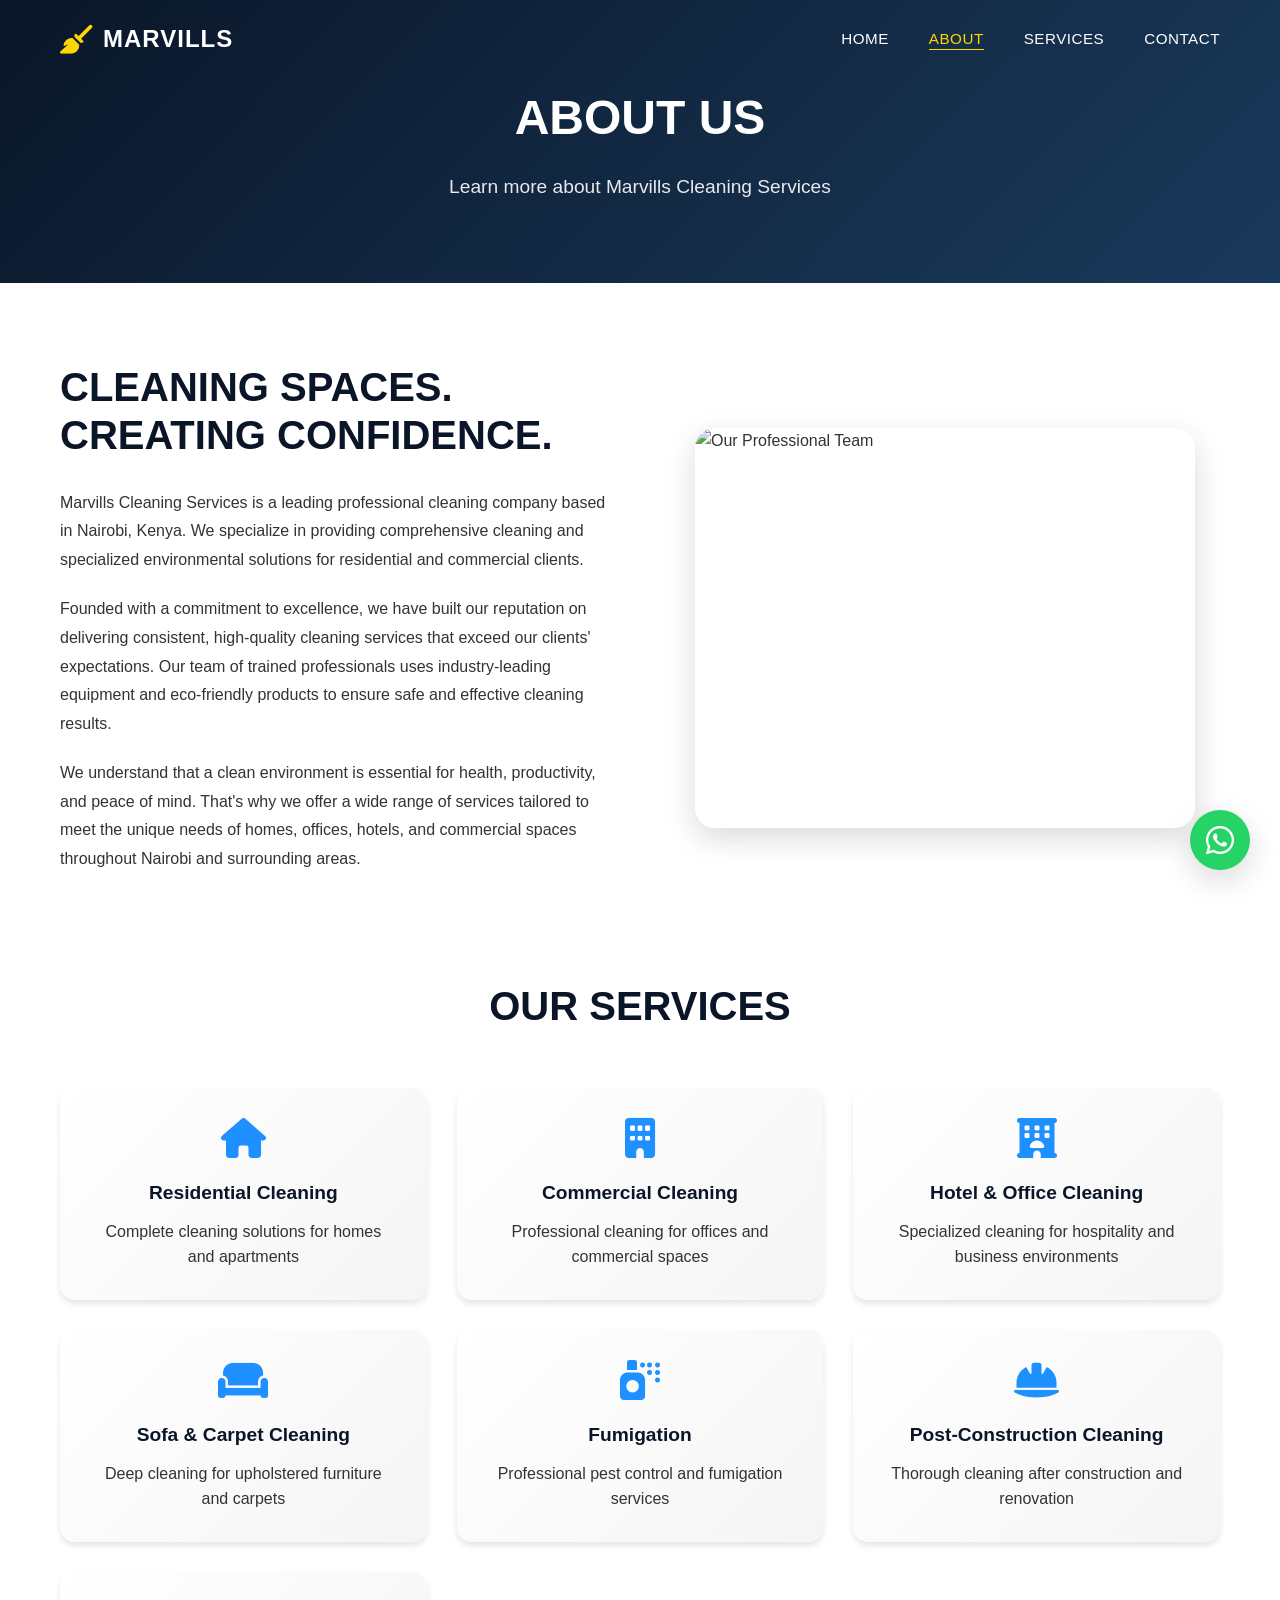
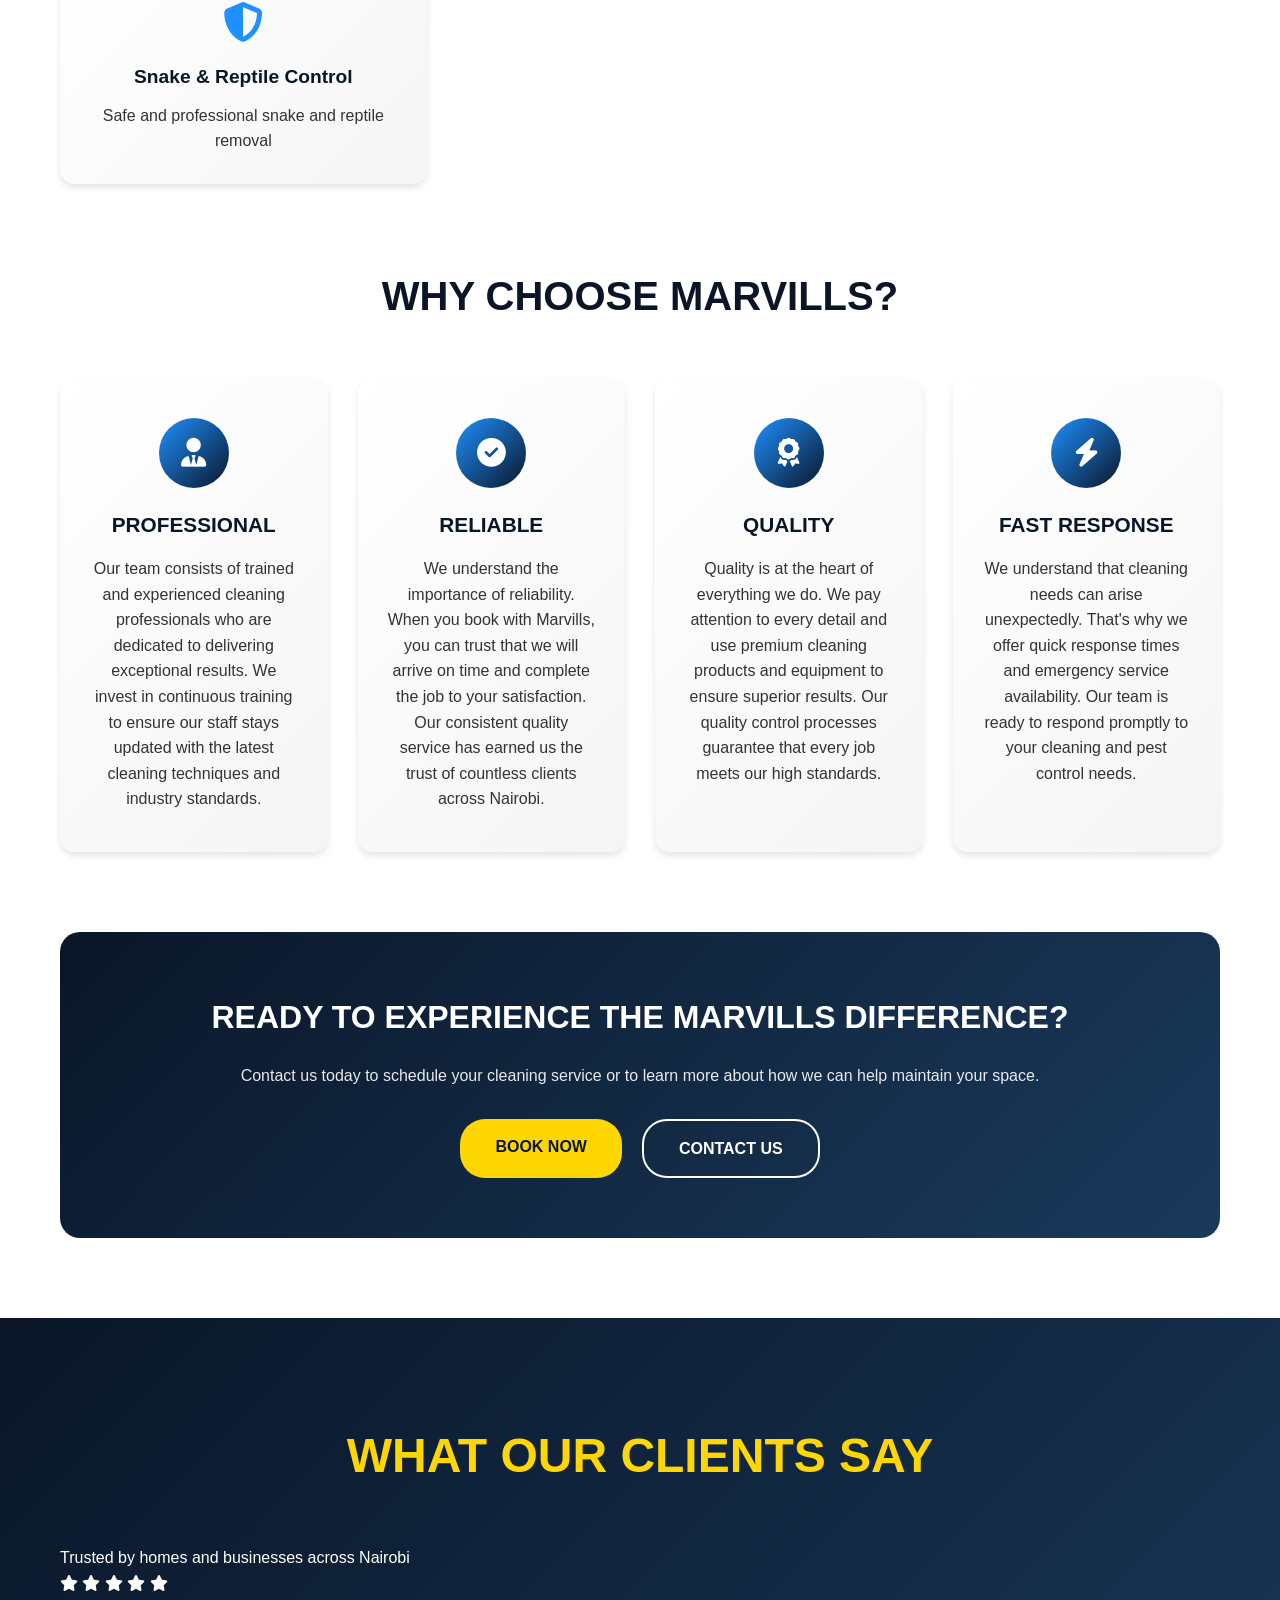
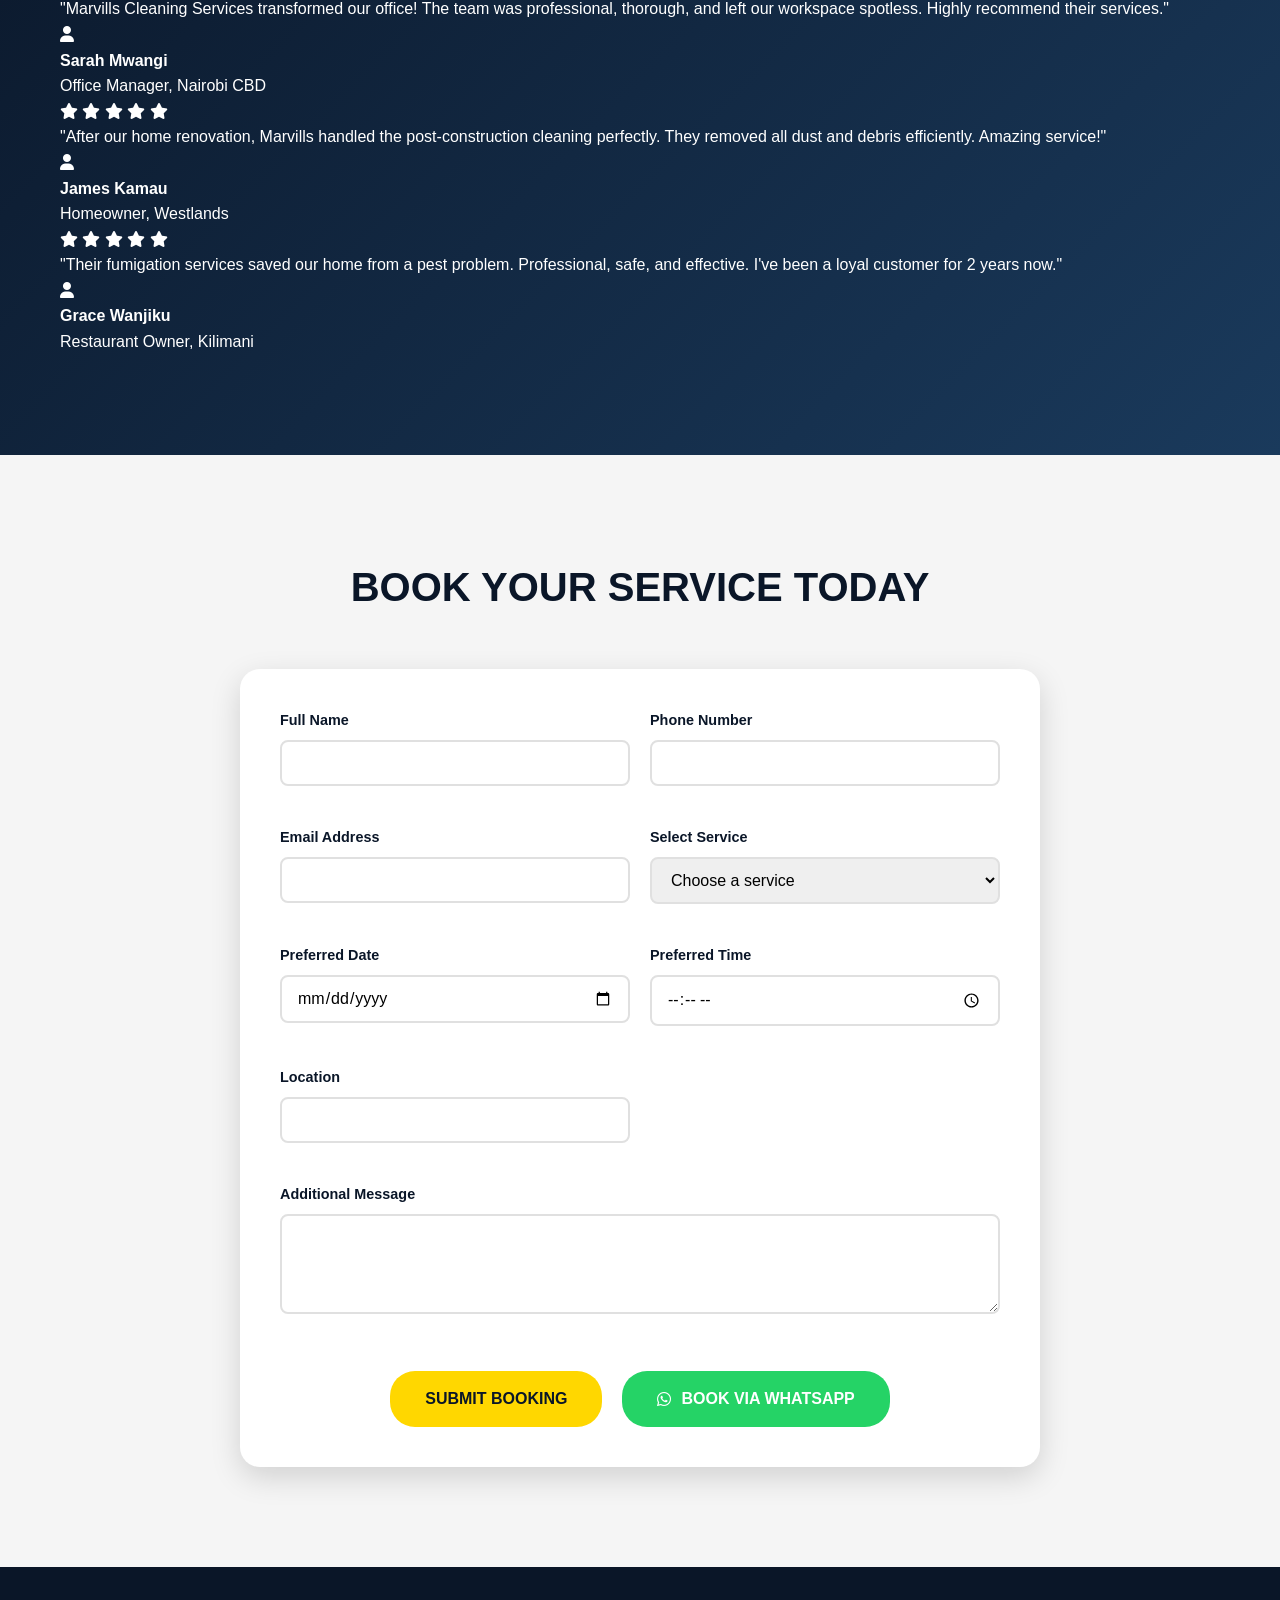
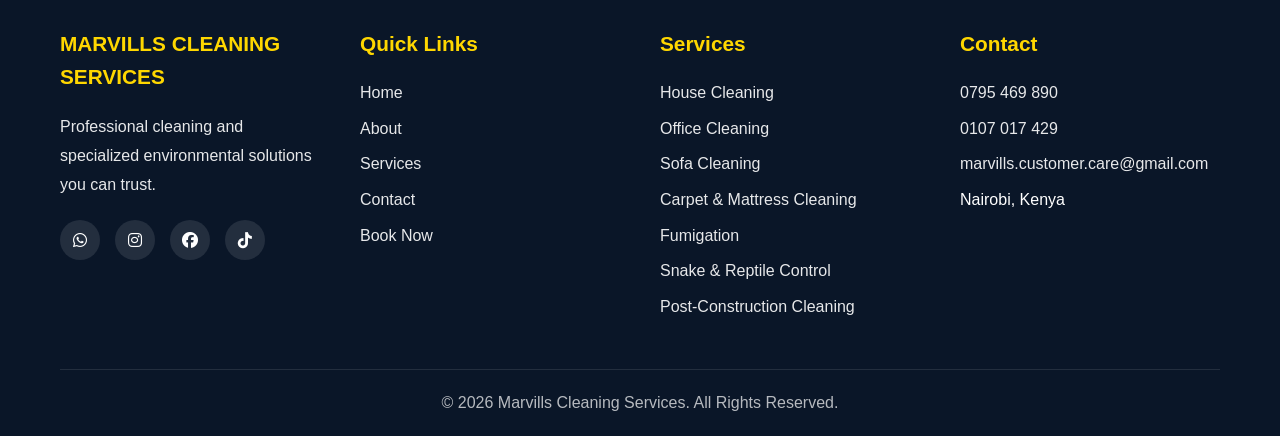
==== about.html @ 103ae38f "first commit" ====
<!DOCTYPE html>
<html lang="en">
<head>
    <meta charset="UTF-8">
    <meta name="viewport" content="width=device-width, initial-scale=1.0">
    <title>About Us | Marvills Cleaning Services</title>
    <link rel="stylesheet" href="css/style.css">
    <link rel="stylesheet" href="https://cdnjs.cloudflare.com/ajax/libs/font-awesome/6.4.0/css/all.min.css">
</head>
<body>
    <!-- Navigation -->
    <nav class="navbar" id="navbar">
        <div class="container">
            <div class="nav-content">
                <a href="index.html" class="logo">
                    <i class="fas fa-broom"></i>
                    <span>MARVILLS</span>
                </a>
                <ul class="nav-links" id="navLinks">
                    <li><a href="index.html">HOME</a></li>
                    <li><a href="about.html" class="active">ABOUT</a></li>
                    <li><a href="services.html">SERVICES</a></li>
                    <li><a href="contact.html">CONTACT</a></li>
                </ul>
                <div class="hamburger" id="hamburger">
                    <span></span>
                    <span></span>
                    <span></span>
                </div>
            </div>
        </div>
    </nav>

    <!-- Page Header -->
    <section class="page-header">
        <div class="container">
            <h1>ABOUT US</h1>
            <p>Learn more about Marvills Cleaning Services</p>
        </div>
    </section>

    <!-- About Content -->
    <section class="about-page">
        <div class="container">
            <div class="about-page-content">
                <div class="about-page-text">
                    <h2>CLEANING SPACES. CREATING CONFIDENCE.</h2>
                    <p>Marvills Cleaning Services is a leading professional cleaning company based in Nairobi, Kenya. We specialize in providing comprehensive cleaning and specialized environmental solutions for residential and commercial clients.</p>
                    <p>Founded with a commitment to excellence, we have built our reputation on delivering consistent, high-quality cleaning services that exceed our clients' expectations. Our team of trained professionals uses industry-leading equipment and eco-friendly products to ensure safe and effective cleaning results.</p>
                    <p>We understand that a clean environment is essential for health, productivity, and peace of mind. That's why we offer a wide range of services tailored to meet the unique needs of homes, offices, hotels, and commercial spaces throughout Nairobi and surrounding areas.</p>
                </div>
                <div class="about-page-image">
                    <img src="https://images.unsplash.com/photo-1581578731117-104f2a49d5f4?w=600&q=80" alt="Our Professional Team" class="about-img">
                </div>
            </div>

            <!-- Our Services -->
            <div class="our-services">
                <h2>OUR SERVICES</h2>
                <div class="services-list">
                    <div class="service-item">
                        <i class="fas fa-home"></i>
                        <h3>Residential Cleaning</h3>
                        <p>Complete cleaning solutions for homes and apartments</p>
                    </div>
                    <div class="service-item">
                        <i class="fas fa-building"></i>
                        <h3>Commercial Cleaning</h3>
                        <p>Professional cleaning for offices and commercial spaces</p>
                    </div>
                    <div class="service-item">
                        <i class="fas fa-hotel"></i>
                        <h3>Hotel & Office Cleaning</h3>
                        <p>Specialized cleaning for hospitality and business environments</p>
                    </div>
                    <div class="service-item">
                        <i class="fas fa-couch"></i>
                        <h3>Sofa & Carpet Cleaning</h3>
                        <p>Deep cleaning for upholstered furniture and carpets</p>
                    </div>
                    <div class="service-item">
                        <i class="fas fa-spray-can"></i>
                        <h3>Fumigation</h3>
                        <p>Professional pest control and fumigation services</p>
                    </div>
                    <div class="service-item">
                        <i class="fas fa-hard-hat"></i>
                        <h3>Post-Construction Cleaning</h3>
                        <p>Thorough cleaning after construction and renovation</p>
                    </div>
                    <div class="service-item">
                        <i class="fas fa-shield-alt"></i>
                        <h3>Snake & Reptile Control</h3>
                        <p>Safe and professional snake and reptile removal</p>
                    </div>
                </div>
            </div>

            <!-- Why Choose Us -->
            <div class="why-choose-page">
                <h2>WHY CHOOSE MARVILLS?</h2>
                <div class="why-grid-page">
                    <div class="why-card-page">
                        <div class="why-icon">
                            <i class="fas fa-user-tie"></i>
                        </div>
                        <h3>PROFESSIONAL</h3>
                        <p>Our team consists of trained and experienced cleaning professionals who are dedicated to delivering exceptional results. We invest in continuous training to ensure our staff stays updated with the latest cleaning techniques and industry standards.</p>
                    </div>
                    <div class="why-card-page">
                        <div class="why-icon">
                            <i class="fas fa-check-circle"></i>
                        </div>
                        <h3>RELIABLE</h3>
                        <p>We understand the importance of reliability. When you book with Marvills, you can trust that we will arrive on time and complete the job to your satisfaction. Our consistent quality service has earned us the trust of countless clients across Nairobi.</p>
                    </div>
                    <div class="why-card-page">
                        <div class="why-icon">
                            <i class="fas fa-award"></i>
                        </div>
                        <h3>QUALITY</h3>
                        <p>Quality is at the heart of everything we do. We pay attention to every detail and use premium cleaning products and equipment to ensure superior results. Our quality control processes guarantee that every job meets our high standards.</p>
                    </div>
                    <div class="why-card-page">
                        <div class="why-icon">
                            <i class="fas fa-bolt"></i>
                        </div>
                        <h3>FAST RESPONSE</h3>
                        <p>We understand that cleaning needs can arise unexpectedly. That's why we offer quick response times and emergency service availability. Our team is ready to respond promptly to your cleaning and pest control needs.</p>
                    </div>
                </div>
            </div>

            <!-- Call to Action -->
            <div class="cta-section">
                <h2>READY TO EXPERIENCE THE MARVILLS DIFFERENCE?</h2>
                <p>Contact us today to schedule your cleaning service or to learn more about how we can help maintain your space.</p>
                <div class="cta-buttons">
                    <a href="#booking" class="btn-primary">BOOK NOW</a>
                    <a href="contact.html" class="btn-secondary">CONTACT US</a>
                </div>
            </div>
        </div>
    </section>

    <!-- Testimonials Section -->
    <section class="testimonials-section">
        <div class="container">
            <h2>WHAT OUR CLIENTS SAY</h2>
            <p>Trusted by homes and businesses across Nairobi</p>
            <div class="testimonials-grid">
                <div class="testimonial-card">
                    <div class="testimonial-rating">
                        <i class="fas fa-star"></i>
                        <i class="fas fa-star"></i>
                        <i class="fas fa-star"></i>
                        <i class="fas fa-star"></i>
                        <i class="fas fa-star"></i>
                    </div>
                    <p class="testimonial-text">"Marvills Cleaning Services transformed our office! The team was professional, thorough, and left our workspace spotless. Highly recommend their services."</p>
                    <div class="testimonial-author">
                        <div class="author-avatar">
                            <i class="fas fa-user"></i>
                        </div>
                        <div class="author-info">
                            <h4>Sarah Mwangi</h4>
                            <p>Office Manager, Nairobi CBD</p>
                        </div>
                    </div>
                </div>
                <div class="testimonial-card">
                    <div class="testimonial-rating">
                        <i class="fas fa-star"></i>
                        <i class="fas fa-star"></i>
                        <i class="fas fa-star"></i>
                        <i class="fas fa-star"></i>
                        <i class="fas fa-star"></i>
                    </div>
                    <p class="testimonial-text">"After our home renovation, Marvills handled the post-construction cleaning perfectly. They removed all dust and debris efficiently. Amazing service!"</p>
                    <div class="testimonial-author">
                        <div class="author-avatar">
                            <i class="fas fa-user"></i>
                        </div>
                        <div class="author-info">
                            <h4>James Kamau</h4>
                            <p>Homeowner, Westlands</p>
                        </div>
                    </div>
                </div>
                <div class="testimonial-card">
                    <div class="testimonial-rating">
                        <i class="fas fa-star"></i>
                        <i class="fas fa-star"></i>
                        <i class="fas fa-star"></i>
                        <i class="fas fa-star"></i>
                        <i class="fas fa-star"></i>
                    </div>
                    <p class="testimonial-text">"Their fumigation services saved our home from a pest problem. Professional, safe, and effective. I've been a loyal customer for 2 years now."</p>
                    <div class="testimonial-author">
                        <div class="author-avatar">
                            <i class="fas fa-user"></i>
                        </div>
                        <div class="author-info">
                            <h4>Grace Wanjiku</h4>
                            <p>Restaurant Owner, Kilimani</p>
                        </div>
                    </div>
                </div>
            </div>
        </div>
    </section>

    <!-- Booking Section -->
    <section class="booking-section" id="booking">
        <div class="container">
            <h2>BOOK YOUR SERVICE TODAY</h2>
            <form class="booking-form" id="bookingForm">
                <div class="form-grid">
                    <div class="form-group">
                        <label for="fullName">Full Name</label>
                        <input type="text" id="fullName" name="fullName" required>
                    </div>
                    <div class="form-group">
                        <label for="phone">Phone Number</label>
                        <input type="tel" id="phone" name="phone" required>
                    </div>
                    <div class="form-group">
                        <label for="email">Email Address</label>
                        <input type="email" id="email" name="email" required>
                    </div>
                    <div class="form-group">
                        <label for="service">Select Service</label>
                        <select id="service" name="service" required>
                            <option value="">Choose a service</option>
                            <option value="post-construction">Post-Construction Cleaning</option>
                            <option value="hotel-office">Hotel & Office Cleaning</option>
                            <option value="mattress-carpet">Mattress & Carpet Cleaning</option>
                            <option value="interior-car">Interior Car Cleaning</option>
                            <option value="house-apartment">House & Apartment Cleaning</option>
                            <option value="fumigation">Interior Fumigation Services</option>
                            <option value="sofa">Sofa Cleaning</option>
                            <option value="snake-reptile">Snake & Reptile Control</option>
                            <option value="specialized">Specialized Cleaning</option>
                            <option value="other">Other</option>
                        </select>
                    </div>
                    <div class="form-group">
                        <label for="date">Preferred Date</label>
                        <input type="date" id="date" name="date" required>
                    </div>
                    <div class="form-group">
                        <label for="time">Preferred Time</label>
                        <input type="time" id="time" name="time" required>
                    </div>
                    <div class="form-group">
                        <label for="location">Location</label>
                        <input type="text" id="location" name="location" required>
                    </div>
                    <div class="form-group full-width">
                        <label for="message">Additional Message</label>
                        <textarea id="message" name="message" rows="4"></textarea>
                    </div>
                </div>
                <div class="form-buttons">
                    <button type="submit" class="btn-primary">SUBMIT BOOKING</button>
                    <a href="https://wa.me/254795469890?text=Hello%20Marvills%20Cleaning%20Services,%20I%20would%20like%20to%20book%20a%20service." target="_blank" class="btn-whatsapp">
                        <i class="fab fa-whatsapp"></i>
                        BOOK VIA WHATSAPP
                    </a>
                </div>
            </form>
            <div class="success-message" id="successMessage" style="display: none;">
                <i class="fas fa-check-circle"></i>
                <h3>Booking Submitted Successfully!</h3>
                <p>Thank you for choosing Marvills Cleaning Services. We will contact you shortly to confirm your booking.</p>
                <button class="btn-primary" onclick="resetForm()">BOOK ANOTHER SERVICE</button>
            </div>
        </div>
    </section>

    <!-- Footer -->
    <footer class="footer">
        <div class="container">
            <div class="footer-grid">
                <div class="footer-section">
                    <h3>MARVILLS CLEANING SERVICES</h3>
                    <p>Professional cleaning and specialized environmental solutions you can trust.</p>
                    <div class="social-links">
                        <a href="https://wa.me/254795469890" target="_blank"><i class="fab fa-whatsapp"></i></a>
                        <a href="#" target="_blank"><i class="fab fa-instagram"></i></a>
                        <a href="#" target="_blank"><i class="fab fa-facebook"></i></a>
                        <a href="https://tiktok.com/@marvills.fumigators" target="_blank"><i class="fab fa-tiktok"></i></a>
                    </div>
                </div>
                <div class="footer-section">
                    <h3>Quick Links</h3>
                    <ul>
                        <li><a href="index.html">Home</a></li>
                        <li><a href="about.html">About</a></li>
                        <li><a href="services.html">Services</a></li>
                        <li><a href="contact.html">Contact</a></li>
                        <li><a href="#booking">Book Now</a></li>
                    </ul>
                </div>
                <div class="footer-section">
                    <h3>Services</h3>
                    <ul>
                        <li><a href="services.html">House Cleaning</a></li>
                        <li><a href="services.html">Office Cleaning</a></li>
                        <li><a href="services.html">Sofa Cleaning</a></li>
                        <li><a href="services.html">Carpet & Mattress Cleaning</a></li>
                        <li><a href="services.html">Fumigation</a></li>
                        <li><a href="services.html">Snake & Reptile Control</a></li>
                        <li><a href="services.html">Post-Construction Cleaning</a></li>
                    </ul>
                </div>
                <div class="footer-section">
                    <h3>Contact</h3>
                    <ul>
                        <li><a href="tel:0795469890">0795 469 890</a></li>
                        <li><a href="tel:0107017429">0107 017 429</a></li>
                        <li><a href="mailto:marvills.customer.care@gmail.com">marvills.customer.care@gmail.com</a></li>
                        <li>Nairobi, Kenya</li>
                    </ul>
                </div>
            </div>
            <div class="footer-bottom">
                <p>&copy; <span id="currentYear"></span> Marvills Cleaning Services. All Rights Reserved.</p>
            </div>
        </div>
    </footer>

    <!-- Floating WhatsApp -->
    <a href="https://wa.me/254795469890?text=Hello%20Marvills%20Cleaning%20Services,%20I%20would%20like%20to%20enquire%20about%20your%20services." target="_blank" class="floating-whatsapp">
        <i class="fab fa-whatsapp"></i>
    </a>

    <!-- Back to Top -->
    <button class="back-to-top" id="backToTop">
        <i class="fas fa-arrow-up"></i>
    </button>

    <script src="js/script.js"></script>
</body>
</html>
---- css/style.css ----
/* Reset and Base Styles */
* {
    margin: 0;
    padding: 0;
    box-sizing: border-box;
}

:root {
    --navy-blue: #0a1628;
    --bright-blue: #1e90ff;
    --white: #ffffff;
    --gold: #ffd700;
    --light-gray: #f5f5f5;
    --dark-gray: #333333;
    --shadow: 0 4px 6px rgba(0, 0, 0, 0.1);
    --shadow-lg: 0 10px 30px rgba(0, 0, 0, 0.15);
    --transition: all 0.3s ease;
}

body {
    font-family: 'Segoe UI', Tahoma, Geneva, Verdana, sans-serif;
    line-height: 1.6;
    color: var(--dark-gray);
    background-color: var(--white);
    overflow-x: hidden;
}

.container {
    max-width: 1200px;
    margin: 0 auto;
    padding: 0 20px;
}

/* Navigation */
.navbar {
    background-color: transparent;
    position: absolute;
    top: 0;
    left: 0;
    right: 0;
    z-index: 1000;
    transition: var(--transition);
}

.navbar.scrolled {
    background-color: rgba(10, 22, 40, 0.95);
    backdrop-filter: blur(10px);
    position: sticky;
}

.nav-content {
    display: flex;
    justify-content: space-between;
    align-items: center;
    padding: 20px 0;
}

.logo {
    display: flex;
    align-items: center;
    gap: 10px;
    color: var(--white);
    text-decoration: none;
    font-size: 1.5rem;
    font-weight: 700;
    letter-spacing: 1px;
}

.logo i {
    color: var(--gold);
    font-size: 1.8rem;
}

.nav-links {
    display: flex;
    list-style: none;
    align-items: center;
    gap: 40px;
}

.nav-links a {
    color: var(--white);
    text-decoration: none;
    font-weight: 500;
    font-size: 0.95rem;
    letter-spacing: 0.5px;
    transition: var(--transition);
    position: relative;
}

.nav-links a::after {
    content: '';
    position: absolute;
    bottom: -3px;
    left: 0;
    width: 0;
    height: 1px;
    background-color: var(--gold);
    transition: var(--transition);
}

.nav-links a:hover::after,
.nav-links a.active::after {
    width: 100%;
}

.nav-links a:hover,
.nav-links a.active {
    color: var(--gold);
}

.hamburger {
    display: none;
    flex-direction: column;
    cursor: pointer;
    gap: 5px;
}

.hamburger span {
    width: 25px;
    height: 3px;
    background-color: var(--white);
    transition: var(--transition);
}

.hamburger.active span:nth-child(1) {
    transform: rotate(45deg) translate(5px, 5px);
}

.hamburger.active span:nth-child(2) {
    opacity: 0;
}

.hamburger.active span:nth-child(3) {
    transform: rotate(-45deg) translate(7px, -6px);
}

/* Hero Section */
.hero {
    position: relative;
    min-height: 100vh;
    display: flex;
    align-items: center;
    overflow: hidden;
    background: linear-gradient(135deg, var(--navy-blue) 0%, #1a3a5c 100%);
}

.hero-background {
    position: absolute;
    top: 0;
    left: 0;
    width: 100%;
    height: 100%;
    z-index: 0;
}

.hero-background img {
    width: 100%;
    height: 100%;
    object-fit: cover;
    opacity: 0.15;
}

.hero-overlay {
    position: absolute;
    top: 0;
    left: 0;
    right: 0;
    bottom: 0;
    background: linear-gradient(135deg, rgba(10, 22, 40, 0.85) 0%, rgba(26, 58, 92, 0.75) 100%);
    z-index: 1;
}

.hero-layout {
    position: relative;
    z-index: 2;
    display: grid;
    grid-template-columns: 1fr 1fr;
    gap: 60px;
    align-items: center;
    padding: 120px 20px 80px;
}

/* Left Side - Content */
.hero-left {
    display: flex;
    flex-direction: column;
    gap: 30px;
    animation: fadeInUp 1s ease;
}

.hero-categories {
    display: flex;
    gap: 15px;
}

.category-btn {
    background: rgba(255, 255, 255, 0.1);
    border: 2px solid rgba(255, 255, 255, 0.3);
    color: var(--white);
    padding: 12px 24px;
    border-radius: 30px;
    font-size: 0.9rem;
    font-weight: 600;
    cursor: pointer;
    transition: var(--transition);
    backdrop-filter: blur(10px);
}

.category-btn:hover,
.category-btn.active {
    background: var(--gold);
    border-color: var(--gold);
    color: var(--navy-blue);
    transform: translateY(-2px);
}

.hero-headline {
    display: flex;
    flex-direction: column;
    gap: 5px;
}

.hero-headline h1 {
    font-size: 4rem;
    font-weight: 800;
    color: var(--white);
    line-height: 1.1;
    margin: 0;
    letter-spacing: -2px;
}

.gold-text {
    color: var(--gold);
    background: linear-gradient(135deg, var(--gold) 0%, #ffed4a 100%);
    -webkit-background-clip: text;
    -webkit-text-fill-color: transparent;
    background-clip: text;
}

.hero-description {
    font-size: 1.2rem;
    color: rgba(255, 255, 255, 0.9);
    line-height: 1.8;
    max-width: 500px;
    margin: 0;
}

.hero-cta {
    margin-top: 10px;
}

.hero-btn {
    display: inline-flex;
    align-items: center;
    gap: 12px;
    padding: 18px 40px;
    font-size: 1.1rem;
    border-radius: 30px;
    box-shadow: 0 8px 25px rgba(255, 215, 0, 0.3);
}

.hero-btn:hover {
    transform: translateY(-3px);
    box-shadow: 0 12px 35px rgba(255, 215, 0, 0.4);
}

/* Right Side - Product/Stats */
.hero-right {
    display: flex;
    justify-content: center;
    align-items: center;
    animation: fadeInUp 1s ease 0.3s backwards;
}

.hero-product {
    position: relative;
    display: flex;
    align-items: center;
    gap: 40px;
}

.product-image {
    width: 350px;
    height: 450px;
    object-fit: cover;
    border-radius: 20px;
    box-shadow: 0 20px 60px rgba(0, 0, 0, 0.3);
    filter: brightness(1.1);
    transition: var(--transition);
}

.product-image:hover {
    transform: scale(1.02);
}

.hero-stats-card {
    background: rgba(255, 255, 255, 0.95);
    border-radius: 20px;
    padding: 35px;
    box-shadow: 0 20px 60px rgba(0, 0, 0, 0.2);
    backdrop-filter: blur(20px);
    max-width: 320px;
    position: relative;
    z-index: 3;
}

.stats-header {
    margin-bottom: 25px;
}

.stats-badge {
    background: linear-gradient(135deg, var(--navy-blue) 0%, var(--bright-blue) 100%);
    color: var(--white);
    padding: 8px 20px;
    border-radius: 20px;
    font-size: 0.85rem;
    font-weight: 700;
    letter-spacing: 1px;
}

.stats-content {
    margin-bottom: 30px;
}

.stats-percentage {
    display: flex;
    align-items: baseline;
    gap: 10px;
    margin-bottom: 20px;
}

.percentage {
    font-size: 3.5rem;
    font-weight: 800;
    color: var(--gold);
    line-height: 1;
}

.percentage-label {
    font-size: 1rem;
    color: var(--navy-blue);
    font-weight: 600;
}

.stats-avatars {
    display: flex;
    gap: 10px;
    margin-bottom: 15px;
}

.stats-avatars img {
    width: 45px;
    height: 45px;
    border-radius: 50%;
    border: 3px solid var(--white);
    box-shadow: 0 4px 15px rgba(0, 0, 0, 0.1);
}

.stats-description {
    font-size: 0.95rem;
    color: var(--dark-gray);
    line-height: 1.6;
    margin: 0;
}

.stats-cards {
    display: grid;
    grid-template-columns: 1fr 1fr;
    gap: 15px;
}

.stat-card {
    background: linear-gradient(135deg, var(--light-gray) 0%, #e8e8e8 100%);
    padding: 20px 15px;
    border-radius: 15px;
    text-align: center;
    transition: var(--transition);
}

.stat-card:hover {
    transform: translateY(-3px);
    box-shadow: 0 8px 20px rgba(0, 0, 0, 0.1);
}

.stat-card i {
    font-size: 1.5rem;
    color: var(--bright-blue);
    margin-bottom: 8px;
    display: block;
}

.stat-card span {
    font-size: 0.85rem;
    color: var(--navy-blue);
    font-weight: 600;
    display: block;
}

@keyframes fadeInUp {
    from {
        opacity: 0;
        transform: translateY(30px);
    }
    to {
        opacity: 1;
        transform: translateY(0);
    }
}

.btn-primary {
    background-color: var(--gold);
    color: var(--navy-blue);
    padding: 15px 35px;
    border: none;
    border-radius: 25px;
    font-size: 1rem;
    font-weight: 600;
    cursor: pointer;
    text-decoration: none;
    transition: var(--transition);
    display: inline-block;
}

.btn-primary:hover {
    background-color: #ffed4a;
    transform: translateY(-2px);
    box-shadow: var(--shadow-lg);
}

.btn-secondary {
    background-color: transparent;
    color: var(--white);
    padding: 15px 35px;
    border: 2px solid var(--white);
    border-radius: 25px;
    font-size: 1rem;
    font-weight: 600;
    cursor: pointer;
    text-decoration: none;
    transition: var(--transition);
    display: inline-block;
}

.btn-secondary:hover {
    background-color: var(--white);
    color: var(--navy-blue);
    transform: translateY(-2px);
}

/* Trust Cards */
.trust-cards {
    padding: 80px 0;
    background-color: var(--white);
}

.trust-grid {
    display: grid;
    grid-template-columns: repeat(auto-fit, minmax(250px, 1fr));
    gap: 30px;
}

.trust-card {
    text-align: center;
    padding: 40px 30px;
    background: linear-gradient(135deg, var(--white) 0%, var(--light-gray) 100%);
    border-radius: 15px;
    box-shadow: var(--shadow);
    transition: var(--transition);
    opacity: 0;
    transform: translateY(30px);
}

.trust-card.visible {
    opacity: 1;
    transform: translateY(0);
}

.trust-card:hover {
    transform: translateY(-10px);
    box-shadow: var(--shadow-lg);
}

.trust-icon {
    width: 70px;
    height: 70px;
    background: linear-gradient(135deg, var(--bright-blue) 0%, var(--navy-blue) 100%);
    border-radius: 50%;
    display: flex;
    align-items: center;
    justify-content: center;
    margin: 0 auto 20px;
    color: var(--white);
    font-size: 1.8rem;
}

.trust-card h3 {
    color: var(--navy-blue);
    margin-bottom: 15px;
    font-size: 1.3rem;
}

.trust-card p {
    color: var(--dark-gray);
    line-height: 1.6;
}

/* Services Speak Section */
.services-speak {
    padding: 100px 0;
    background-color: var(--white);
}

.section-header {
    text-align: center;
    margin-bottom: 60px;
}

.section-header h2 {
    color: var(--navy-blue);
    font-size: 3rem;
    margin-bottom: 20px;
    font-weight: 700;
}

.section-header p {
    color: var(--dark-gray);
    font-size: 1.2rem;
    max-width: 700px;
    margin: 0 auto;
    line-height: 1.8;
}

.services-speak-grid {
    display: grid;
    grid-template-columns: repeat(2, 1fr);
    gap: 40px;
}

.service-speak-card {
    text-align: center;
    transition: var(--transition);
    opacity: 0;
    transform: translateY(30px);
}

.service-speak-card.visible {
    opacity: 1;
    transform: translateY(0);
}

.service-speak-card:hover {
    transform: translateY(-10px);
}

.service-speak-image {
    width: 100%;
    height: 300px;
    border-radius: 15px;
    overflow: hidden;
    margin-bottom: 25px;
    box-shadow: var(--shadow);
}

.service-speak-image img {
    width: 100%;
    height: 100%;
    object-fit: cover;
    transition: var(--transition);
}

.service-speak-card:hover .service-speak-image img {
    transform: scale(1.05);
}

.service-speak-card h3 {
    color: var(--navy-blue);
    font-size: 1.5rem;
    margin-bottom: 15px;
}

.service-speak-card p {
    color: var(--dark-gray);
    line-height: 1.6;
    font-size: 1rem;
}

/* Selected Projects Section */
.selected-projects {
    padding: 100px 0;
    background-color: var(--light-gray);
}

.selected-projects h2 {
    text-align: center;
    color: var(--navy-blue);
    font-size: 3rem;
    margin-bottom: 50px;
    font-weight: 700;
}

.projects-layout {
    display: grid;
    grid-template-columns: 300px 1fr;
    gap: 40px;
}

.projects-sidebar {
    background: var(--white);
    padding: 30px;
    border-radius: 15px;
    box-shadow: var(--shadow);
    height: fit-content;
}

.projects-list {
    list-style: none;
}

.project-item {
    padding: 15px 10px;
    cursor: pointer;
    transition: var(--transition);
    border-left: 3px solid transparent;
    color: var(--dark-gray);
    font-weight: 500;
    margin-bottom: 5px;
}

.project-item:hover {
    background-color: var(--light-gray);
    color: var(--bright-blue);
}

.project-item.active {
    background-color: rgba(30, 144, 255, 0.1);
    border-left-color: var(--bright-blue);
    color: var(--bright-blue);
    font-weight: 600;
}

.project-display {
    position: relative;
}

.project-card {
    display: none;
    background: var(--white);
    border-radius: 15px;
    overflow: hidden;
    box-shadow: var(--shadow-lg);
}

.project-card.active {
    display: block;
    animation: fadeIn 0.5s ease;
}

@keyframes fadeIn {
    from { opacity: 0; transform: translateY(20px); }
    to { opacity: 1; transform: translateY(0); }
}

.project-card img {
    width: 100%;
    height: 400px;
    object-fit: cover;
}

.project-info {
    padding: 30px;
}

.project-info h3 {
    color: var(--navy-blue);
    font-size: 1.8rem;
    margin-bottom: 15px;
}

.project-info p {
    color: var(--dark-gray);
    line-height: 1.8;
    margin-bottom: 20px;
}

.project-details {
    display: flex;
    gap: 20px;
    flex-wrap: wrap;
}

.project-details span {
    background: linear-gradient(135deg, var(--bright-blue) 0%, var(--navy-blue) 100%);
    color: var(--white);
    padding: 8px 15px;
    border-radius: 20px;
    font-size: 0.9rem;
    font-weight: 500;
}

/* Testimonials Section */
.testimonials-section {
    padding: 100px 0;
    background: linear-gradient(135deg, var(--navy-blue) 0%, #1a3a5c 100%);
    color: var(--white);
}

.testimonials-section h2 {
    text-align: center;
    font-size: 3rem;
    margin-bottom: 50px;
    color: var(--gold);
}

.testimonials-layout {
    display: grid;
    grid-template-columns: 1fr 1fr;
    gap: 60px;
    align-items: center;
}

.testimonial-avatars {
    display: flex;
    justify-content: center;
    gap: 20px;
    flex-wrap: wrap;
}

.avatar-circle {
    width: 80px;
    height: 80px;
    border-radius: 50%;
    overflow: hidden;
    border: 3px solid rgba(255, 255, 255, 0.3);
    transition: var(--transition);
}

.avatar-circle img {
    width: 100%;
    height: 100%;
    object-fit: cover;
}

.avatar-circle:hover {
    border-color: var(--gold);
    transform: scale(1.1);
}

.avatar-circle.featured {
    width: 120px;
    height: 120px;
    border-color: var(--gold);
    border-width: 4px;
}

.featured-testimonial {
    background: rgba(255, 255, 255, 0.1);
    padding: 40px;
    border-radius: 15px;
    backdrop-filter: blur(10px);
    border: 1px solid rgba(255, 255, 255, 0.1);
}

.featured-testimonial h3 {
    color: var(--gold);
    font-size: 1.8rem;
    margin-bottom: 5px;
}

.testimonial-role {
    color: var(--white);
    opacity: 0.8;
    margin-bottom: 20px;
    font-size: 1rem;
}

.testimonial-quote {
    font-size: 1.1rem;
    line-height: 1.8;
    margin-bottom: 25px;
    font-style: italic;
    opacity: 0.95;
}

.featured-testimonial .testimonial-rating {
    color: var(--gold);
    font-size: 1.2rem;
}

/* Upcoming Services Section */
.upcoming-services {
    padding: 100px 0;
    background-color: var(--white);
}

.upcoming-services h2 {
    text-align: center;
    color: var(--navy-blue);
    font-size: 3rem;
    margin-bottom: 15px;
    font-weight: 700;
}

.upcoming-services > .container > p {
    text-align: center;
    color: var(--dark-gray);
    font-size: 1.2rem;
    margin-bottom: 50px;
}

.upcoming-grid {
    display: grid;
    grid-template-columns: repeat(3, 1fr);
    gap: 30px;
}

.upcoming-card {
    background: var(--light-gray);
    border-radius: 15px;
    overflow: hidden;
    transition: var(--transition);
    opacity: 0;
    transform: translateY(30px);
}

.upcoming-card.visible {
    opacity: 1;
    transform: translateY(0);
}

.upcoming-card:hover {
    transform: translateY(-10px);
    box-shadow: var(--shadow-lg);
}

.upcoming-card img {
    width: 100%;
    height: 250px;
    object-fit: cover;
}

.upcoming-card h3 {
    color: var(--navy-blue);
    padding: 20px 20px 10px;
    font-size: 1.3rem;
}

.upcoming-card p {
    color: var(--dark-gray);
    padding: 0 20px 20px;
    line-height: 1.6;
}

/* About Section */
.about-section {
    padding: 100px 0;
    background-color: var(--light-gray);
}

.about-content {
    display: grid;
    grid-template-columns: 1fr 1fr;
    gap: 60px;
    align-items: center;
}

.about-text h2 {
    color: var(--navy-blue);
    font-size: 2.5rem;
    margin-bottom: 30px;
    line-height: 1.2;
}

.about-text p {
    margin-bottom: 20px;
    line-height: 1.8;
    color: var(--dark-gray);
}

.about-image {
    display: flex;
    justify-content: center;
}

.image-placeholder {
    width: 100%;
    max-width: 500px;
    height: 400px;
    background: linear-gradient(135deg, var(--navy-blue) 0%, var(--bright-blue) 100%);
    border-radius: 20px;
    display: flex;
    flex-direction: column;
    align-items: center;
    justify-content: center;
    color: var(--white);
    font-size: 4rem;
    box-shadow: var(--shadow-lg);
}

.image-placeholder span {
    font-size: 1.2rem;
    margin-top: 20px;
    font-weight: 600;
}

.about-img {
    width: 100%;
    max-width: 500px;
    height: 400px;
    object-fit: cover;
    border-radius: 20px;
    box-shadow: var(--shadow-lg);
}

.snake-img {
    width: 100%;
    max-width: 500px;
    height: 400px;
    object-fit: cover;
    border-radius: 20px;
    box-shadow: var(--shadow-lg);
}

/* Why Choose Section */
.why-choose {
    padding: 100px 0;
    background-color: var(--white);
}

.why-choose h2 {
    text-align: center;
    color: var(--navy-blue);
    font-size: 2.5rem;
    margin-bottom: 60px;
}

.why-grid {
    display: grid;
    grid-template-columns: repeat(auto-fit, minmax(250px, 1fr));
    gap: 30px;
}

.why-card {
    text-align: center;
    padding: 40px 30px;
    background: linear-gradient(135deg, var(--white) 0%, var(--light-gray) 100%);
    border-radius: 15px;
    box-shadow: var(--shadow);
    transition: var(--transition);
    opacity: 0;
    transform: translateY(30px);
}

.why-card.visible {
    opacity: 1;
    transform: translateY(0);
}

.why-card:hover {
    transform: translateY(-10px);
    box-shadow: var(--shadow-lg);
}

.why-number {
    font-size: 3rem;
    font-weight: 700;
    color: var(--bright-blue);
    margin-bottom: 20px;
    opacity: 0.3;
}

.why-card h3 {
    color: var(--navy-blue);
    margin-bottom: 15px;
    font-size: 1.3rem;
}

.why-card p {
    color: var(--dark-gray);
    line-height: 1.6;
}

/* How It Works */
.how-it-works {
    padding: 100px 0;
    background: linear-gradient(135deg, var(--navy-blue) 0%, #1a3a5c 100%);
    color: var(--white);
}

.how-it-works h2 {
    text-align: center;
    font-size: 2.5rem;
    margin-bottom: 60px;
}

.steps-grid {
    display: grid;
    grid-template-columns: repeat(auto-fit, minmax(250px, 1fr));
    gap: 30px;
}

.step-card {
    text-align: center;
    padding: 40px 30px;
    background: rgba(255, 255, 255, 0.1);
    border-radius: 15px;
    backdrop-filter: blur(10px);
    transition: var(--transition);
    opacity: 0;
    transform: translateY(30px);
}

.step-card.visible {
    opacity: 1;
    transform: translateY(0);
}

.step-card:hover {
    background: rgba(255, 255, 255, 0.15);
    transform: translateY(-5px);
}

.step-number {
    font-size: 3rem;
    font-weight: 700;
    color: var(--gold);
    margin-bottom: 20px;
}

.step-card h3 {
    margin-bottom: 15px;
    font-size: 1.3rem;
}

.step-card p {
    opacity: 0.9;
    line-height: 1.6;
}

/* Booking Section */
.booking-section {
    padding: 100px 0;
    background-color: var(--light-gray);
}

.booking-section h2 {
    text-align: center;
    color: var(--navy-blue);
    font-size: 2.5rem;
    margin-bottom: 50px;
}

.booking-form {
    max-width: 800px;
    margin: 0 auto;
    background: var(--white);
    padding: 40px;
    border-radius: 20px;
    box-shadow: var(--shadow-lg);
}

.form-grid {
    display: grid;
    grid-template-columns: repeat(2, 1fr);
    gap: 20px;
}

.form-group {
    margin-bottom: 20px;
}

.form-group.full-width {
    grid-column: 1 / -1;
}

.form-group label {
    display: block;
    margin-bottom: 8px;
    color: var(--navy-blue);
    font-weight: 600;
    font-size: 0.9rem;
}

.form-group input,
.form-group select,
.form-group textarea {
    width: 100%;
    padding: 12px 15px;
    border: 2px solid #e0e0e0;
    border-radius: 8px;
    font-size: 1rem;
    transition: var(--transition);
    font-family: inherit;
}

.form-group input:focus,
.form-group select:focus,
.form-group textarea:focus {
    outline: none;
    border-color: var(--bright-blue);
    box-shadow: 0 0 0 3px rgba(30, 144, 255, 0.1);
}

.form-group textarea {
    resize: vertical;
}

.form-buttons {
    display: flex;
    gap: 20px;
    justify-content: center;
    margin-top: 30px;
    flex-wrap: wrap;
}

.btn-whatsapp {
    background-color: #25D366;
    color: var(--white);
    padding: 15px 35px;
    border: none;
    border-radius: 25px;
    font-size: 1rem;
    font-weight: 600;
    cursor: pointer;
    text-decoration: none;
    transition: var(--transition);
    display: inline-flex;
    align-items: center;
    gap: 10px;
}

.btn-whatsapp:hover {
    background-color: #128C7E;
    transform: translateY(-2px);
    box-shadow: var(--shadow-lg);
}

.success-message {
    text-align: center;
    padding: 40px;
    background: var(--white);
    border-radius: 20px;
    box-shadow: var(--shadow-lg);
}

.success-message i {
    font-size: 4rem;
    color: #4CAF50;
    margin-bottom: 20px;
}

.success-message h3 {
    color: var(--navy-blue);
    margin-bottom: 15px;
    font-size: 1.8rem;
}

.success-message p {
    color: var(--dark-gray);
    margin-bottom: 30px;
}

/* Page Header */
.page-header {
    background: linear-gradient(135deg, var(--navy-blue) 0%, #1a3a5c 100%);
    color: var(--white);
    padding: 80px 0;
    text-align: center;
}

.page-header h1 {
    font-size: 3rem;
    margin-bottom: 15px;
}

.page-header p {
    font-size: 1.2rem;
    opacity: 0.9;
}

/* About Page */
.about-page {
    padding: 80px 0;
}

.about-page-content {
    display: grid;
    grid-template-columns: 1fr 1fr;
    gap: 60px;
    align-items: center;
    margin-bottom: 80px;
}

.about-page-text h2 {
    color: var(--navy-blue);
    font-size: 2.5rem;
    margin-bottom: 30px;
    line-height: 1.2;
}

.about-page-text p {
    margin-bottom: 20px;
    line-height: 1.8;
    color: var(--dark-gray);
}

.about-page-image {
    display: flex;
    justify-content: center;
}

.our-services {
    margin-bottom: 80px;
}

.our-services h2 {
    text-align: center;
    color: var(--navy-blue);
    font-size: 2.5rem;
    margin-bottom: 50px;
}

.services-list {
    display: grid;
    grid-template-columns: repeat(auto-fit, minmax(300px, 1fr));
    gap: 30px;
}

.service-item {
    text-align: center;
    padding: 30px;
    background: linear-gradient(135deg, var(--white) 0%, var(--light-gray) 100%);
    border-radius: 15px;
    box-shadow: var(--shadow);
    transition: var(--transition);
}

.service-item:hover {
    transform: translateY(-5px);
    box-shadow: var(--shadow-lg);
}

.service-item i {
    font-size: 2.5rem;
    color: var(--bright-blue);
    margin-bottom: 20px;
}

.service-item h3 {
    color: var(--navy-blue);
    margin-bottom: 10px;
    font-size: 1.2rem;
}

.service-item p {
    color: var(--dark-gray);
    line-height: 1.6;
}

.why-choose-page {
    margin-bottom: 80px;
}

.why-choose-page h2 {
    text-align: center;
    color: var(--navy-blue);
    font-size: 2.5rem;
    margin-bottom: 50px;
}

.why-grid-page {
    display: grid;
    grid-template-columns: repeat(auto-fit, minmax(250px, 1fr));
    gap: 30px;
}

.why-card-page {
    text-align: center;
    padding: 40px 30px;
    background: linear-gradient(135deg, var(--white) 0%, var(--light-gray) 100%);
    border-radius: 15px;
    box-shadow: var(--shadow);
    transition: var(--transition);
}

.why-card-page:hover {
    transform: translateY(-5px);
    box-shadow: var(--shadow-lg);
}

.why-icon {
    width: 70px;
    height: 70px;
    background: linear-gradient(135deg, var(--bright-blue) 0%, var(--navy-blue) 100%);
    border-radius: 50%;
    display: flex;
    align-items: center;
    justify-content: center;
    margin: 0 auto 20px;
    color: var(--white);
    font-size: 1.8rem;
}

.why-card-page h3 {
    color: var(--navy-blue);
    margin-bottom: 15px;
    font-size: 1.3rem;
}

.why-card-page p {
    color: var(--dark-gray);
    line-height: 1.6;
}

.cta-section {
    text-align: center;
    padding: 60px;
    background: linear-gradient(135deg, var(--navy-blue) 0%, #1a3a5c 100%);
    border-radius: 20px;
    color: var(--white);
}

.cta-section h2 {
    font-size: 2rem;
    margin-bottom: 20px;
}

.cta-section p {
    margin-bottom: 30px;
    opacity: 0.9;
}

.cta-buttons {
    display: flex;
    gap: 20px;
    justify-content: center;
    flex-wrap: wrap;
}

/* Services Page */
.services-page {
    padding: 80px 0;
}

.services-grid {
    display: grid;
    grid-template-columns: repeat(auto-fit, minmax(300px, 1fr));
    gap: 30px;
    margin-bottom: 80px;
}

.service-card {
    text-align: center;
    padding: 40px 30px;
    background: linear-gradient(135deg, var(--white) 0%, var(--light-gray) 100%);
    border-radius: 15px;
    box-shadow: var(--shadow);
    transition: var(--transition);
    opacity: 0;
    transform: translateY(30px);
}

.service-card.visible {
    opacity: 1;
    transform: translateY(0);
}

.service-card:hover {
    transform: translateY(-10px);
    box-shadow: var(--shadow-lg);
}

.service-icon {
    width: 80px;
    height: 80px;
    background: linear-gradient(135deg, var(--bright-blue) 0%, var(--navy-blue) 100%);
    border-radius: 50%;
    display: flex;
    align-items: center;
    justify-content: center;
    margin: 0 auto 20px;
    color: var(--white);
    font-size: 2rem;
}

.service-image {
    width: 100%;
    height: 200px;
    border-radius: 10px;
    overflow: hidden;
    margin-bottom: 20px;
}

.service-image img {
    width: 100%;
    height: 100%;
    object-fit: cover;
    transition: var(--transition);
}

.service-card:hover .service-image img {
    transform: scale(1.1);
}

.service-card h3 {
    color: var(--navy-blue);
    margin-bottom: 15px;
    font-size: 1.2rem;
    min-height: 50px;
}

.service-card p {
    color: var(--dark-gray);
    line-height: 1.6;
    margin-bottom: 25px;
    min-height: 60px;
}

.btn-book-service {
    background-color: var(--gold);
    color: var(--navy-blue);
    padding: 12px 25px;
    border: none;
    border-radius: 25px;
    font-size: 0.9rem;
    font-weight: 600;
    cursor: pointer;
    transition: var(--transition);
}

.btn-book-service:hover {
    background-color: #ffed4a;
    transform: translateY(-2px);
    box-shadow: var(--shadow);
}

/* Snake Feature */
.snake-feature {
    padding: 80px 0;
    background: linear-gradient(135deg, var(--navy-blue) 0%, #1a3a5c 100%);
    color: var(--white);
}

.snake-content {
    display: grid;
    grid-template-columns: 1fr 1fr;
    gap: 60px;
    align-items: center;
}

.snake-text h2 {
    font-size: 2.5rem;
    margin-bottom: 30px;
    line-height: 1.2;
}

.snake-text p {
    margin-bottom: 30px;
    line-height: 1.8;
    opacity: 0.9;
}

.snake-features {
    list-style: none;
    margin-bottom: 30px;
}

.snake-features li {
    margin-bottom: 15px;
    display: flex;
    align-items: center;
    gap: 15px;
}

.snake-features i {
    color: var(--gold);
    font-size: 1.2rem;
}

.snake-btn {
    background-color: var(--gold);
    color: var(--navy-blue);
    padding: 15px 35px;
    border: none;
    border-radius: 25px;
    font-size: 1rem;
    font-weight: 600;
    cursor: pointer;
    transition: var(--transition);
}

.snake-btn:hover {
    background-color: #ffed4a;
    transform: translateY(-2px);
    box-shadow: var(--shadow-lg);
}

.snake-image {
    display: flex;
    justify-content: center;
}

/* Contact Page */
.contact-page {
    padding: 80px 0;
}

.contact-content {
    display: grid;
    grid-template-columns: 1fr 1fr;
    gap: 60px;
    margin-bottom: 80px;
}

.contact-info h2 {
    color: var(--navy-blue);
    font-size: 2.5rem;
    margin-bottom: 40px;
}

.contact-details {
    margin-bottom: 40px;
}

.contact-item {
    display: flex;
    gap: 20px;
    margin-bottom: 30px;
}

.contact-item i {
    font-size: 1.5rem;
    color: var(--bright-blue);
    margin-top: 5px;
}

.contact-item h3 {
    color: var(--navy-blue);
    margin-bottom: 10px;
    font-size: 1.1rem;
}

.contact-item a {
    color: var(--dark-gray);
    text-decoration: none;
    display: block;
    margin-bottom: 5px;
    transition: var(--transition);
}

.contact-item a:hover {
    color: var(--bright-blue);
}

.social-buttons {
    display: flex;
    gap: 15px;
    flex-wrap: wrap;
}

.social-btn {
    display: flex;
    align-items: center;
    gap: 10px;
    padding: 12px 25px;
    border-radius: 25px;
    text-decoration: none;
    font-weight: 600;
    transition: var(--transition);
    color: var(--white);
}

.social-btn.whatsapp {
    background-color: #25D366;
}

.social-btn.instagram {
    background: linear-gradient(45deg, #f09433 0%, #e6683c 25%, #dc2743 50%, #cc2366 75%, #bc1888 100%);
}

.social-btn.facebook {
    background-color: #1877F2;
}

.social-btn.tiktok {
    background-color: #000000;
}

.social-btn:hover {
    transform: translateY(-2px);
    box-shadow: var(--shadow-lg);
}

.contact-message h2 {
    color: var(--navy-blue);
    font-size: 2.5rem;
    margin-bottom: 30px;
    line-height: 1.2;
}

.contact-message p {
    margin-bottom: 30px;
    line-height: 1.8;
    color: var(--dark-gray);
}

.map-section {
    margin-bottom: 80px;
}

.map-section h2 {
    text-align: center;
    color: var(--navy-blue);
    font-size: 2.5rem;
    margin-bottom: 40px;
}

.map-placeholder {
    background: linear-gradient(135deg, var(--light-gray) 0%, #e0e0e0 100%);
    border-radius: 20px;
    padding: 60px;
    text-align: center;
    box-shadow: var(--shadow);
}

.map-content {
    max-width: 500px;
    margin: 0 auto;
}

.map-content i {
    font-size: 4rem;
    color: var(--bright-blue);
    margin-bottom: 20px;
}

.map-content h3 {
    color: var(--navy-blue);
    font-size: 1.5rem;
    margin-bottom: 10px;
}

.map-content p {
    color: var(--dark-gray);
}

.contact-form-section {
    margin-bottom: 80px;
}

.contact-form-section h2 {
    text-align: center;
    color: var(--navy-blue);
    font-size: 2.5rem;
    margin-bottom: 50px;
}

.contact-form {
    max-width: 800px;
    margin: 0 auto;
    background: var(--white);
    padding: 40px;
    border-radius: 20px;
    box-shadow: var(--shadow-lg);
}

/* Footer */
.footer {
    background-color: var(--navy-blue);
    color: var(--white);
    padding: 60px 0 20px;
}

.footer-grid {
    display: grid;
    grid-template-columns: repeat(auto-fit, minmax(200px, 1fr));
    gap: 40px;
    margin-bottom: 40px;
}

.footer-section h3 {
    font-size: 1.3rem;
    margin-bottom: 20px;
    color: var(--gold);
}

.footer-section p {
    line-height: 1.8;
    opacity: 0.9;
    margin-bottom: 20px;
}

.footer-section ul {
    list-style: none;
}

.footer-section ul li {
    margin-bottom: 10px;
}

.footer-section ul li a {
    color: var(--white);
    text-decoration: none;
    opacity: 0.9;
    transition: var(--transition);
}

.footer-section ul li a:hover {
    color: var(--gold);
    opacity: 1;
}

.social-links {
    display: flex;
    gap: 15px;
}

.social-links a {
    width: 40px;
    height: 40px;
    background: rgba(255, 255, 255, 0.1);
    border-radius: 50%;
    display: flex;
    align-items: center;
    justify-content: center;
    color: var(--white);
    text-decoration: none;
    transition: var(--transition);
}

.social-links a:hover {
    background: var(--gold);
    color: var(--navy-blue);
    transform: translateY(-3px);
}

.footer-bottom {
    text-align: center;
    padding-top: 20px;
    border-top: 1px solid rgba(255, 255, 255, 0.1);
}

.footer-bottom p {
    opacity: 0.7;
}

/* Floating WhatsApp */
.floating-whatsapp {
    position: fixed;
    bottom: 30px;
    right: 30px;
    width: 60px;
    height: 60px;
    background-color: #25D366;
    border-radius: 50%;
    display: flex;
    align-items: center;
    justify-content: center;
    color: var(--white);
    font-size: 2rem;
    text-decoration: none;
    box-shadow: var(--shadow-lg);
    z-index: 1000;
    transition: var(--transition);
}

.floating-whatsapp:hover {
    transform: scale(1.1);
    box-shadow: 0 15px 40px rgba(37, 211, 102, 0.4);
}

/* Back to Top */
.back-to-top {
    position: fixed;
    bottom: 100px;
    right: 30px;
    width: 50px;
    height: 50px;
    background-color: var(--navy-blue);
    border: none;
    border-radius: 50%;
    color: var(--white);
    font-size: 1.2rem;
    cursor: pointer;
    box-shadow: var(--shadow);
    z-index: 999;
    transition: var(--transition);
    opacity: 0;
    visibility: hidden;
}

.back-to-top.visible {
    opacity: 1;
    visibility: visible;
}

.back-to-top:hover {
    background-color: var(--bright-blue);
    transform: translateY(-3px);
}

/* Responsive Design */
@media (max-width: 1024px) {
    .services-speak-grid {
        grid-template-columns: 1fr;
    }

    .upcoming-grid {
        grid-template-columns: repeat(2, 1fr);
    }

    .hero-layout {
        grid-template-columns: 1fr;
        gap: 40px;
        padding: 100px 20px 60px;
    }

    .hero-right {
        order: -1;
    }

    .hero-product {
        flex-direction: column;
        gap: 30px;
    }

    .product-image {
        width: 280px;
        height: 350px;
    }

    .hero-headline h1 {
        font-size: 3rem;
    }

    .hero-stats-card {
        max-width: 100%;
    }
}

@media (max-width: 768px) {
    .nav-links {
        position: fixed;
        top: 70px;
        left: -100%;
        width: 100%;
        height: calc(100vh - 70px);
        background-color: var(--navy-blue);
        flex-direction: column;
        justify-content: center;
        align-items: center;
        transition: var(--transition);
    }

    .nav-links.active {
        left: 0;
    }

    .hamburger {
        display: flex;
    }

    .hero-layout {
        padding: 80px 20px 40px;
    }

    .hero-headline h1 {
        font-size: 2.5rem;
    }

    .hero-product {
        flex-direction: column;
        gap: 25px;
    }

    .product-image {
        width: 250px;
        height: 320px;
    }

    .hero-stats-card {
        padding: 25px;
    }

    .stats-percentage {
        flex-direction: column;
        align-items: flex-start;
    }

    .percentage {
        font-size: 2.8rem;
    }

    .stats-cards {
        grid-template-columns: 1fr;
    }

    .hero-description {
        font-size: 1rem;
    }

    .about-content,
    .about-page-content,
    .snake-content,
    .contact-content {
        grid-template-columns: 1fr;
    }

    .about-image,
    .about-page-image,
    .snake-image {
        order: -1;
    }

    .form-grid {
        grid-template-columns: 1fr;
    }

    .form-buttons {
        flex-direction: column;
    }

    .form-buttons a,
    .form-buttons button {
        width: 100%;
        text-align: center;
    }

    .page-header h1 {
        font-size: 2rem;
    }

    .cta-section {
        padding: 40px 20px;
    }

    .trust-grid,
    .why-grid,
    .steps-grid,
    .services-grid,
    .why-grid-page,
    .services-list,
    .testimonials-grid,
    .services-speak-grid,
    .upcoming-grid {
        grid-template-columns: 1fr;
    }

    .projects-layout {
        grid-template-columns: 1fr;
    }

    .projects-sidebar {
        margin-bottom: 30px;
    }

    .testimonials-layout {
        grid-template-columns: 1fr;
    }

    .testimonial-avatars {
        margin-bottom: 40px;
    }

    .image-placeholder {
        height: 300px;
    }

    .social-buttons {
        flex-direction: column;
    }

    .social-btn {
        width: 100%;
        justify-content: center;
    }

    .floating-whatsapp {
        bottom: 20px;
        right: 20px;
        width: 50px;
        height: 50px;
        font-size: 1.5rem;
    }

    .back-to-top {
        bottom: 80px;
        right: 20px;
    }
}

@media (max-width: 480px) {
    .hero-headline h1 {
        font-size: 2rem;
    }

    .hero-categories {
        flex-direction: column;
        gap: 10px;
    }

    .category-btn {
        padding: 10px 20px;
        font-size: 0.85rem;
    }

    .hero-btn {
        padding: 15px 30px;
        font-size: 1rem;
    }

    .product-image {
        width: 200px;
        height: 280px;
    }

    .hero-stats-card {
        padding: 20px;
    }

    .percentage {
        font-size: 2.5rem;
    }

    .stats-avatars img {
        width: 40px;
        height: 40px;
    }

    .section-header h2,
    .selected-projects h2,
    .testimonials-section h2,
    .upcoming-services h2 {
        font-size: 2rem;
    }

    .avatar-circle {
        width: 60px;
        height: 60px;
    }

    .avatar-circle.featured {
        width: 80px;
        height: 80px;
    }

    .booking-form,
    .contact-form {
        padding: 20px;
    }

    .logo span {
        font-size: 1rem;
    }
}

/* Smooth Scroll */
html {
    scroll-behavior: smooth;
}

/* Scroll Reveal Animation */
.reveal {
    opacity: 0;
    transform: translateY(30px);
    transition: all 0.8s ease;
}

.reveal.visible {
    opacity: 1;
    transform: translateY(0);
}
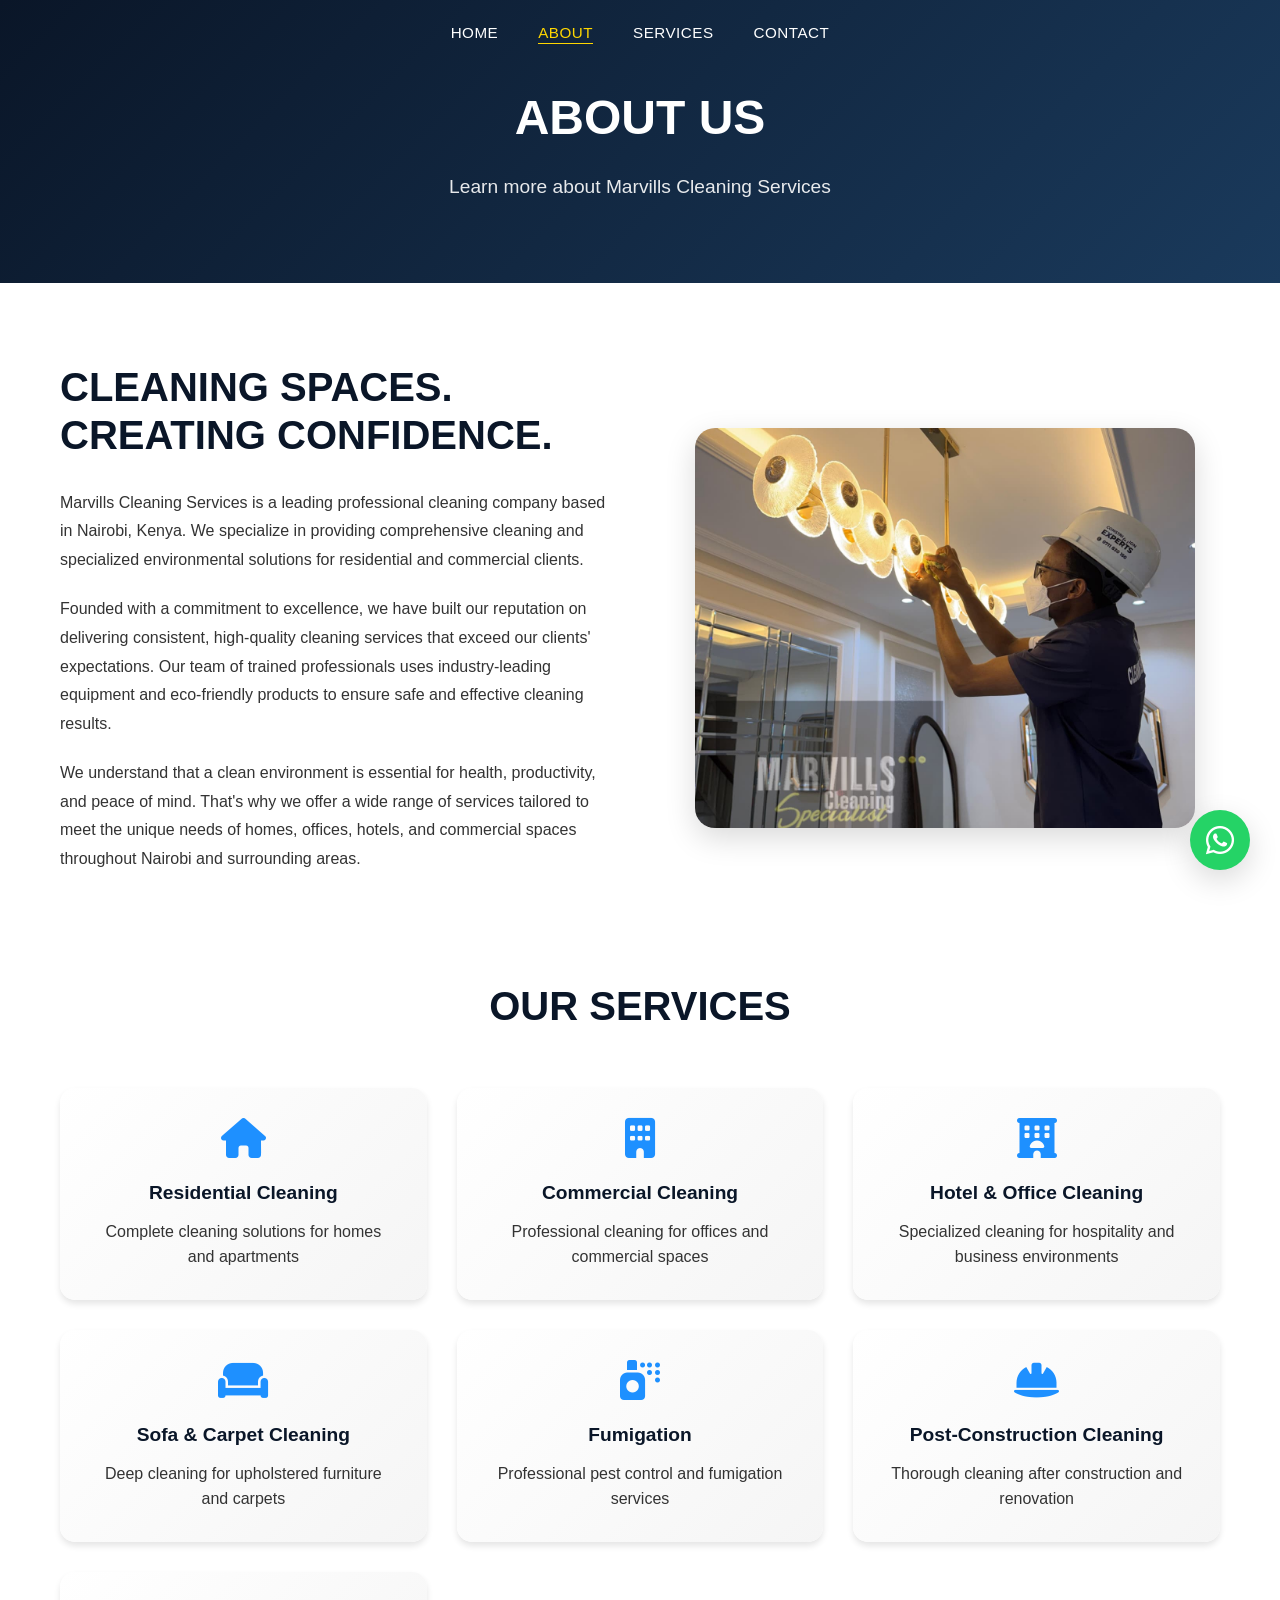
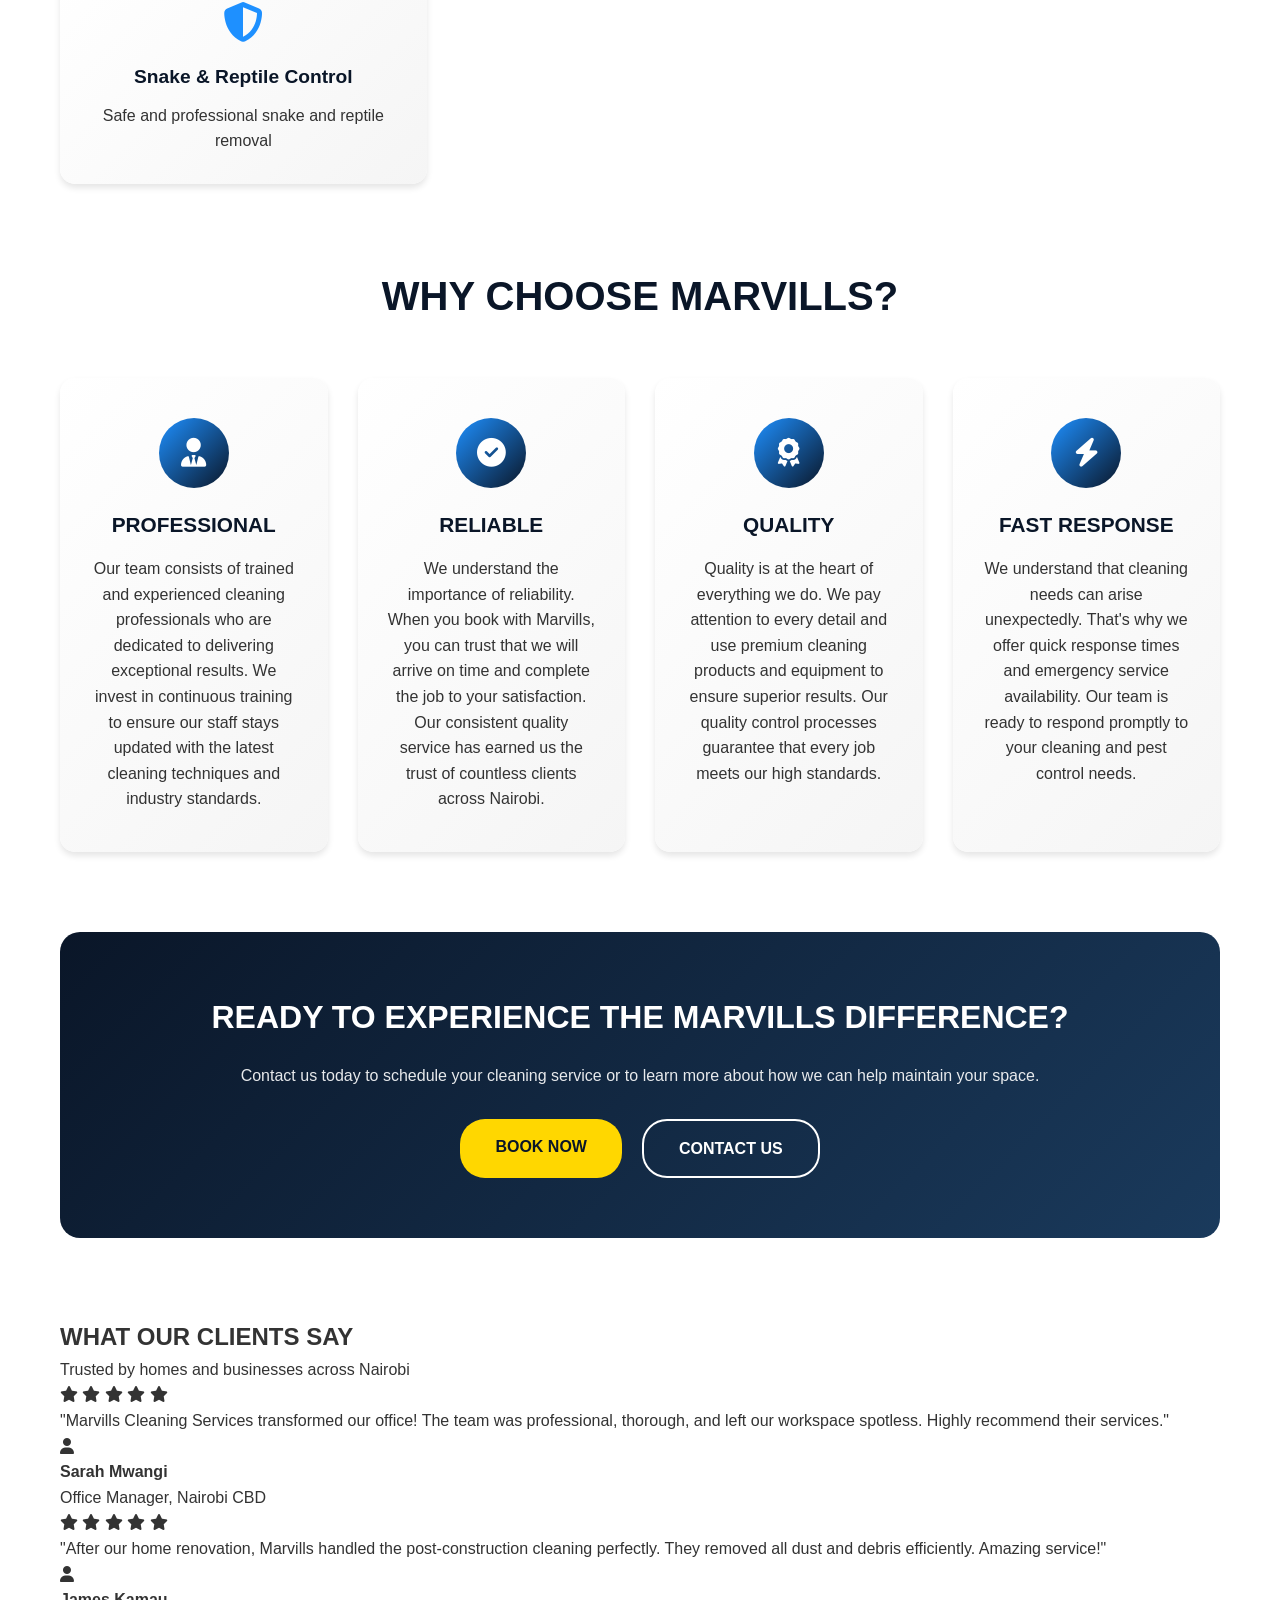
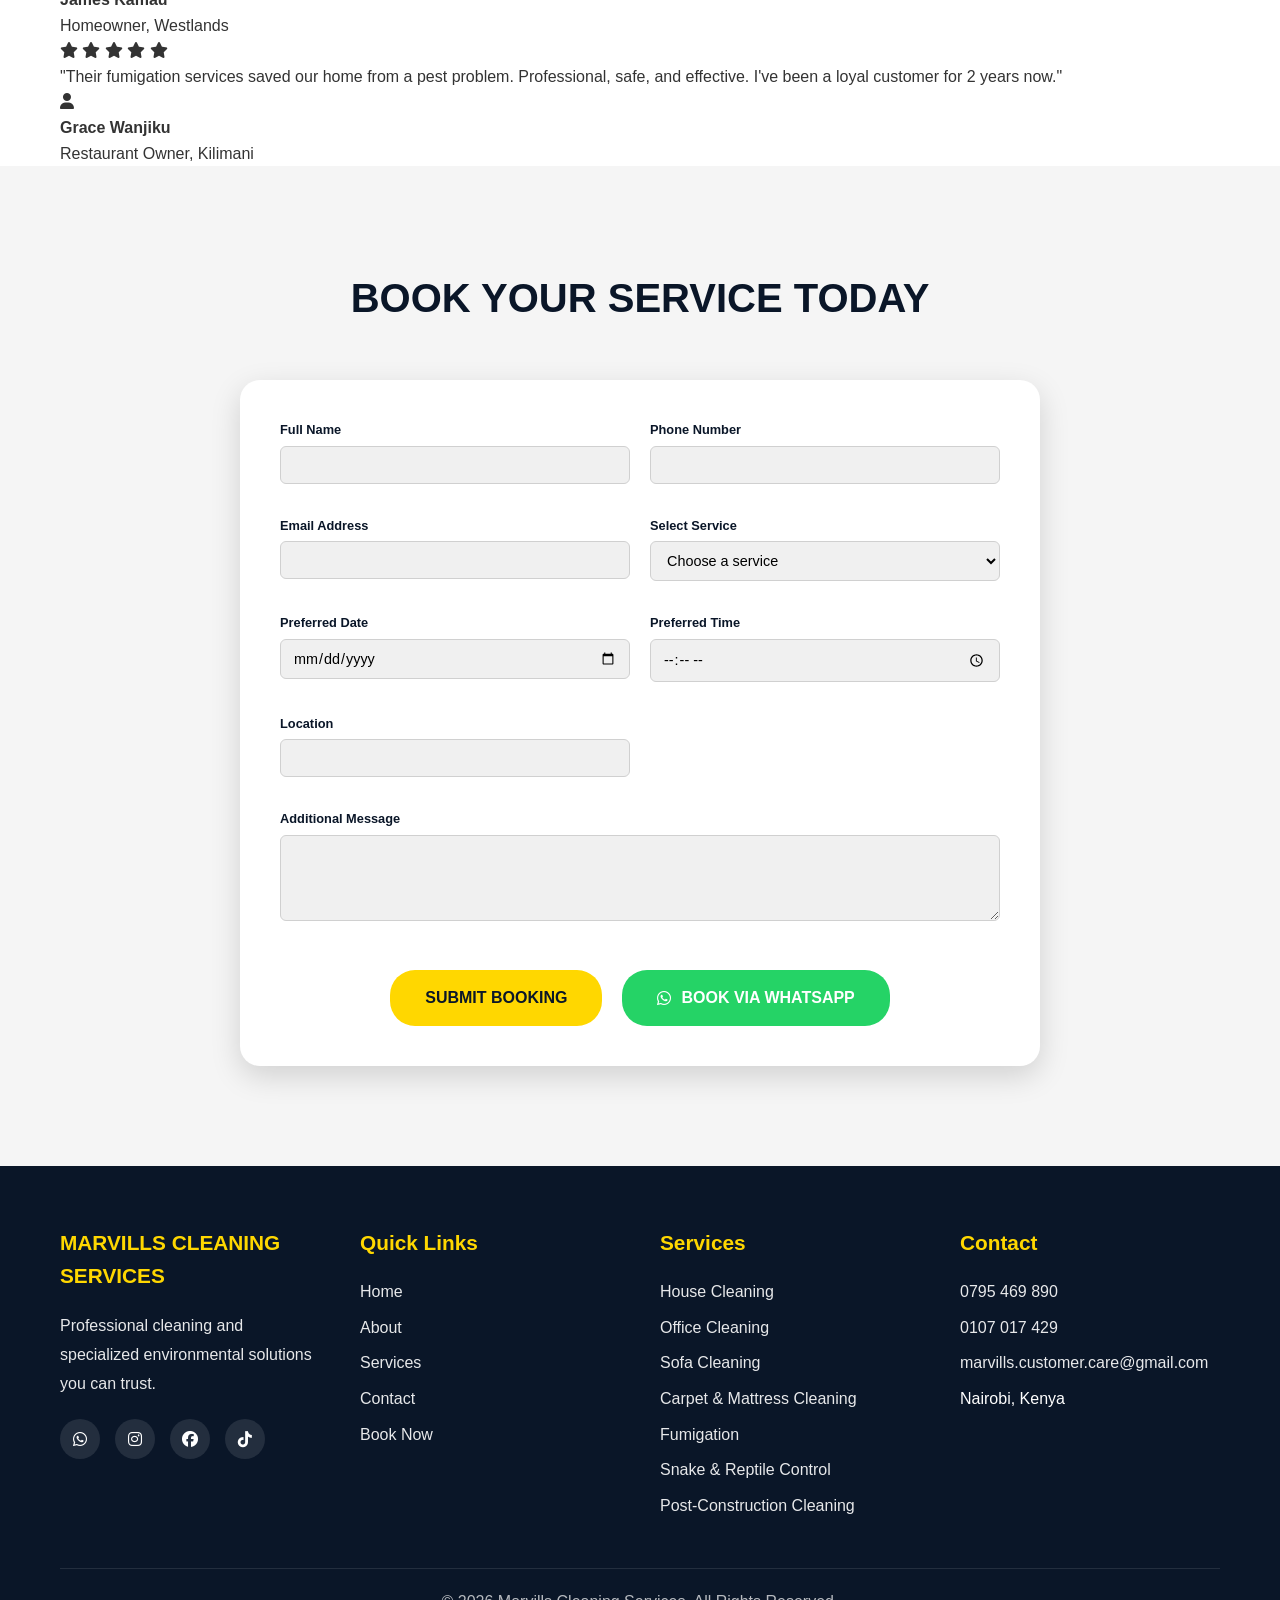
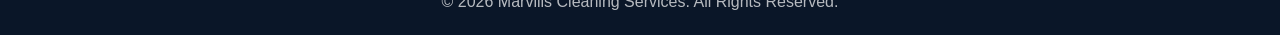
==== commit 625df4ba: "updates" ====
--- a/about.html
+++ b/about.html
@@ -12,10 +12,6 @@
     <nav class="navbar" id="navbar">
         <div class="container">
             <div class="nav-content">
-                <a href="index.html" class="logo">
-                    <i class="fas fa-broom"></i>
-                    <span>MARVILLS</span>
-                </a>
                 <ul class="nav-links" id="navLinks">
                     <li><a href="index.html">HOME</a></li>
                     <li><a href="about.html" class="active">ABOUT</a></li>
@@ -50,7 +46,7 @@
                     <p>We understand that a clean environment is essential for health, productivity, and peace of mind. That's why we offer a wide range of services tailored to meet the unique needs of homes, offices, hotels, and commercial spaces throughout Nairobi and surrounding areas.</p>
                 </div>
                 <div class="about-page-image">
-                    <img src="https://images.unsplash.com/photo-1581578731117-104f2a49d5f4?w=600&q=80" alt="Our Professional Team" class="about-img">
+                    <img src="images/SHAND.jpg" alt="Our Professional Team" class="about-img">
                 </div>
             </div>
 
--- a/css/style.css
+++ b/css/style.css
@@ -50,25 +50,9 @@
 
 .nav-content {
     display: flex;
-    justify-content: space-between;
+    justify-content: center;
     align-items: center;
     padding: 20px 0;
-}
-
-.logo {
-    display: flex;
-    align-items: center;
-    gap: 10px;
-    color: var(--white);
-    text-decoration: none;
-    font-size: 1.5rem;
-    font-weight: 700;
-    letter-spacing: 1px;
-}
-
-.logo i {
-    color: var(--gold);
-    font-size: 1.8rem;
 }
 
 .nav-links {
@@ -585,207 +569,34 @@
     font-size: 1rem;
 }
 
-/* Selected Projects Section */
-.selected-projects {
-    padding: 100px 0;
-    background-color: var(--light-gray);
-}
-
-.selected-projects h2 {
-    text-align: center;
-    color: var(--navy-blue);
-    font-size: 3rem;
-    margin-bottom: 50px;
-    font-weight: 700;
-}
-
-.projects-layout {
-    display: grid;
-    grid-template-columns: 300px 1fr;
-    gap: 40px;
-}
-
-.projects-sidebar {
-    background: var(--white);
-    padding: 30px;
-    border-radius: 15px;
-    box-shadow: var(--shadow);
-    height: fit-content;
-}
-
-.projects-list {
-    list-style: none;
-}
-
-.project-item {
-    padding: 15px 10px;
-    cursor: pointer;
-    transition: var(--transition);
-    border-left: 3px solid transparent;
-    color: var(--dark-gray);
-    font-weight: 500;
-    margin-bottom: 5px;
-}
-
-.project-item:hover {
-    background-color: var(--light-gray);
-    color: var(--bright-blue);
-}
-
-.project-item.active {
-    background-color: rgba(30, 144, 255, 0.1);
-    border-left-color: var(--bright-blue);
-    color: var(--bright-blue);
-    font-weight: 600;
-}
-
-.project-display {
-    position: relative;
-}
-
-.project-card {
-    display: none;
-    background: var(--white);
-    border-radius: 15px;
-    overflow: hidden;
-    box-shadow: var(--shadow-lg);
-}
-
-.project-card.active {
-    display: block;
-    animation: fadeIn 0.5s ease;
-}
-
-@keyframes fadeIn {
-    from { opacity: 0; transform: translateY(20px); }
-    to { opacity: 1; transform: translateY(0); }
-}
-
-.project-card img {
-    width: 100%;
-    height: 400px;
-    object-fit: cover;
-}
-
-.project-info {
-    padding: 30px;
-}
-
-.project-info h3 {
-    color: var(--navy-blue);
-    font-size: 1.8rem;
-    margin-bottom: 15px;
-}
-
-.project-info p {
-    color: var(--dark-gray);
-    line-height: 1.8;
+/* CTA Section */
+.cta-section {
+    padding: 80px 0;
+    background: linear-gradient(135deg, var(--navy-blue) 0%, #1a3a5c 100%);
+    color: var(--white);
+}
+
+.cta-content {
+    text-align: center;
+    max-width: 800px;
+    margin: 0 auto;
+}
+
+.cta-content h2 {
+    font-size: 2.5rem;
     margin-bottom: 20px;
-}
-
-.project-details {
-    display: flex;
-    gap: 20px;
-    flex-wrap: wrap;
-}
-
-.project-details span {
-    background: linear-gradient(135deg, var(--bright-blue) 0%, var(--navy-blue) 100%);
-    color: var(--white);
-    padding: 8px 15px;
-    border-radius: 20px;
-    font-size: 0.9rem;
-    font-weight: 500;
-}
-
-/* Testimonials Section */
-.testimonials-section {
-    padding: 100px 0;
-    background: linear-gradient(135deg, var(--navy-blue) 0%, #1a3a5c 100%);
-    color: var(--white);
-}
-
-.testimonials-section h2 {
-    text-align: center;
-    font-size: 3rem;
-    margin-bottom: 50px;
     color: var(--gold);
 }
 
-.testimonials-layout {
-    display: grid;
-    grid-template-columns: 1fr 1fr;
-    gap: 60px;
-    align-items: center;
-}
-
-.testimonial-avatars {
-    display: flex;
-    justify-content: center;
-    gap: 20px;
-    flex-wrap: wrap;
-}
-
-.avatar-circle {
-    width: 80px;
-    height: 80px;
-    border-radius: 50%;
-    overflow: hidden;
-    border: 3px solid rgba(255, 255, 255, 0.3);
-    transition: var(--transition);
-}
-
-.avatar-circle img {
-    width: 100%;
-    height: 100%;
-    object-fit: cover;
-}
-
-.avatar-circle:hover {
-    border-color: var(--gold);
-    transform: scale(1.1);
-}
-
-.avatar-circle.featured {
-    width: 120px;
-    height: 120px;
-    border-color: var(--gold);
-    border-width: 4px;
-}
-
-.featured-testimonial {
-    background: rgba(255, 255, 255, 0.1);
-    padding: 40px;
-    border-radius: 15px;
-    backdrop-filter: blur(10px);
-    border: 1px solid rgba(255, 255, 255, 0.1);
-}
-
-.featured-testimonial h3 {
-    color: var(--gold);
-    font-size: 1.8rem;
-    margin-bottom: 5px;
-}
-
-.testimonial-role {
-    color: var(--white);
-    opacity: 0.8;
-    margin-bottom: 20px;
-    font-size: 1rem;
-}
-
-.testimonial-quote {
-    font-size: 1.1rem;
-    line-height: 1.8;
-    margin-bottom: 25px;
-    font-style: italic;
-    opacity: 0.95;
-}
-
-.featured-testimonial .testimonial-rating {
-    color: var(--gold);
+.cta-content p {
     font-size: 1.2rem;
-}
+    margin-bottom: 30px;
+    opacity: 0.9;
+}
+
+/* Selected Projects Section - Removed */
+
+/* Testimonials Section - Removed */
 
 /* Upcoming Services Section */
 .upcoming-services {
@@ -1066,7 +877,7 @@
 }
 
 .form-group {
-    margin-bottom: 20px;
+    margin-bottom: 12px;
 }
 
 .form-group.full-width {
@@ -1075,22 +886,23 @@
 
 .form-group label {
     display: block;
-    margin-bottom: 8px;
+    margin-bottom: 5px;
     color: var(--navy-blue);
     font-weight: 600;
-    font-size: 0.9rem;
+    font-size: 0.8rem;
 }
 
 .form-group input,
 .form-group select,
 .form-group textarea {
     width: 100%;
-    padding: 12px 15px;
-    border: 2px solid #e0e0e0;
-    border-radius: 8px;
-    font-size: 1rem;
+    padding: 10px 12px;
+    border: 1px solid #d0d0d0;
+    border-radius: 6px;
+    font-size: 0.9rem;
     transition: var(--transition);
     font-family: inherit;
+    background-color: #f0f0f0;
 }
 
 .form-group input:focus,
@@ -1105,12 +917,70 @@
     resize: vertical;
 }
 
+.form-checkbox {
+    display: flex;
+    align-items: flex-start;
+    gap: 8px;
+    margin-bottom: 15px;
+}
+
+.form-checkbox input[type="checkbox"] {
+    width: 18px;
+    height: 18px;
+    margin-top: 3px;
+    cursor: pointer;
+    accent-color: var(--navy-blue);
+}
+
+.form-checkbox label {
+    color: var(--dark-gray);
+    font-size: 0.9rem;
+    line-height: 1.5;
+    cursor: pointer;
+}
+
+.form-checkbox label a {
+    color: var(--bright-blue);
+    text-decoration: none;
+    font-weight: 600;
+}
+
+.form-checkbox label a:hover {
+    text-decoration: underline;
+}
+
 .form-buttons {
     display: flex;
     gap: 20px;
     justify-content: center;
     margin-top: 30px;
     flex-wrap: wrap;
+}
+
+.btn-submit {
+    background-color: #000000;
+    color: var(--white);
+    padding: 12px 24px;
+    border: none;
+    border-radius: 6px;
+    font-size: 0.9rem;
+    font-weight: 600;
+    cursor: pointer;
+    transition: var(--transition);
+    display: inline-flex;
+    align-items: center;
+    gap: 8px;
+    text-decoration: none;
+}
+
+.btn-submit:hover {
+    background-color: #333333;
+    transform: translateY(-2px);
+    box-shadow: 0 8px 20px rgba(0, 0, 0, 0.2);
+}
+
+.btn-submit i {
+    font-size: 0.8rem;
 }
 
 .btn-whatsapp {
@@ -1508,36 +1378,36 @@
 .contact-content {
     display: grid;
     grid-template-columns: 1fr 1fr;
-    gap: 60px;
-    margin-bottom: 80px;
+    gap: 40px;
+    margin-bottom: 40px;
 }
 
 .contact-info h2 {
     color: var(--navy-blue);
-    font-size: 2.5rem;
-    margin-bottom: 40px;
+    font-size: 1.8rem;
+    margin-bottom: 25px;
 }
 
 .contact-details {
-    margin-bottom: 40px;
+    margin-bottom: 25px;
 }
 
 .contact-item {
     display: flex;
-    gap: 20px;
-    margin-bottom: 30px;
+    gap: 15px;
+    margin-bottom: 20px;
 }
 
 .contact-item i {
-    font-size: 1.5rem;
+    font-size: 1.2rem;
     color: var(--bright-blue);
     margin-top: 5px;
 }
 
 .contact-item h3 {
     color: var(--navy-blue);
-    margin-bottom: 10px;
-    font-size: 1.1rem;
+    margin-bottom: 8px;
+    font-size: 1rem;
 }
 
 .contact-item a {
@@ -1554,20 +1424,21 @@
 
 .social-buttons {
     display: flex;
-    gap: 15px;
+    gap: 10px;
     flex-wrap: wrap;
 }
 
 .social-btn {
     display: flex;
     align-items: center;
-    gap: 10px;
-    padding: 12px 25px;
-    border-radius: 25px;
+    gap: 8px;
+    padding: 10px 20px;
+    border-radius: 20px;
     text-decoration: none;
     font-weight: 600;
     transition: var(--transition);
     color: var(--white);
+    font-size: 0.9rem;
 }
 
 .social-btn.whatsapp {
@@ -1591,10 +1462,14 @@
     box-shadow: var(--shadow-lg);
 }
 
+.social-btn i {
+    font-size: 0.9rem;
+}
+
 .contact-message h2 {
     color: var(--navy-blue);
-    font-size: 2.5rem;
-    margin-bottom: 30px;
+    font-size: 1.8rem;
+    margin-bottom: 20px;
     line-height: 1.2;
 }
 
@@ -1605,39 +1480,53 @@
 }
 
 .map-section {
-    margin-bottom: 80px;
+    margin-bottom: 40px;
 }
 
 .map-section h2 {
     text-align: center;
     color: var(--navy-blue);
-    font-size: 2.5rem;
-    margin-bottom: 40px;
+    font-size: 1.8rem;
+    margin-bottom: 25px;
 }
 
 .map-placeholder {
     background: linear-gradient(135deg, var(--light-gray) 0%, #e0e0e0 100%);
-    border-radius: 20px;
-    padding: 60px;
+    border-radius: 15px;
+    padding: 40px;
     text-align: center;
     box-shadow: var(--shadow);
+    position: relative;
+    overflow: hidden;
+}
+
+.map-image {
+    position: absolute;
+    top: 0;
+    left: 0;
+    width: 100%;
+    height: 100%;
+    object-fit: cover;
+    opacity: 0.3;
 }
 
 .map-content {
-    max-width: 500px;
+    max-width: 400px;
     margin: 0 auto;
+    position: relative;
+    z-index: 2;
 }
 
 .map-content i {
-    font-size: 4rem;
+    font-size: 3rem;
     color: var(--bright-blue);
-    margin-bottom: 20px;
+    margin-bottom: 15px;
 }
 
 .map-content h3 {
     color: var(--navy-blue);
-    font-size: 1.5rem;
-    margin-bottom: 10px;
+    font-size: 1.2rem;
+    margin-bottom: 8px;
 }
 
 .map-content p {
@@ -1645,23 +1534,29 @@
 }
 
 .contact-form-section {
-    margin-bottom: 80px;
+    margin-bottom: 40px;
+    background: linear-gradient(135deg, var(--navy-blue) 0%, #1a3a5c 100%);
+    padding: 40px 0;
 }
 
 .contact-form-section h2 {
     text-align: center;
-    color: var(--navy-blue);
-    font-size: 2.5rem;
-    margin-bottom: 50px;
+    color: var(--white);
+    font-size: 1.8rem;
+    margin-bottom: 30px;
 }
 
 .contact-form {
-    max-width: 800px;
+    max-width: 400px;
     margin: 0 auto;
-    background: var(--white);
-    padding: 40px;
-    border-radius: 20px;
-    box-shadow: var(--shadow-lg);
+    background: #f8f8f8;
+    padding: 25px;
+    border-radius: 12px;
+    box-shadow: 0 4px 20px rgba(0, 0, 0, 0.1);
+}
+
+.contact-form .form-grid {
+    grid-template-columns: 1fr;
 }
 
 /* Footer */
@@ -1940,28 +1835,11 @@
     .services-grid,
     .why-grid-page,
     .services-list,
-    .testimonials-grid,
     .services-speak-grid,
     .upcoming-grid {
         grid-template-columns: 1fr;
     }
 
-    .projects-layout {
-        grid-template-columns: 1fr;
-    }
-
-    .projects-sidebar {
-        margin-bottom: 30px;
-    }
-
-    .testimonials-layout {
-        grid-template-columns: 1fr;
-    }
-
-    .testimonial-avatars {
-        margin-bottom: 40px;
-    }
-
     .image-placeholder {
         height: 300px;
     }
@@ -1973,6 +1851,14 @@
     .social-btn {
         width: 100%;
         justify-content: center;
+    }
+
+    .cta-content h2 {
+        font-size: 1.8rem;
+    }
+
+    .cta-content p {
+        font-size: 1rem;
     }
 
     .floating-whatsapp {
@@ -2034,16 +1920,6 @@
         font-size: 2rem;
     }
 
-    .avatar-circle {
-        width: 60px;
-        height: 60px;
-    }
-
-    .avatar-circle.featured {
-        width: 80px;
-        height: 80px;
-    }
-
     .booking-form,
     .contact-form {
         padding: 20px;
